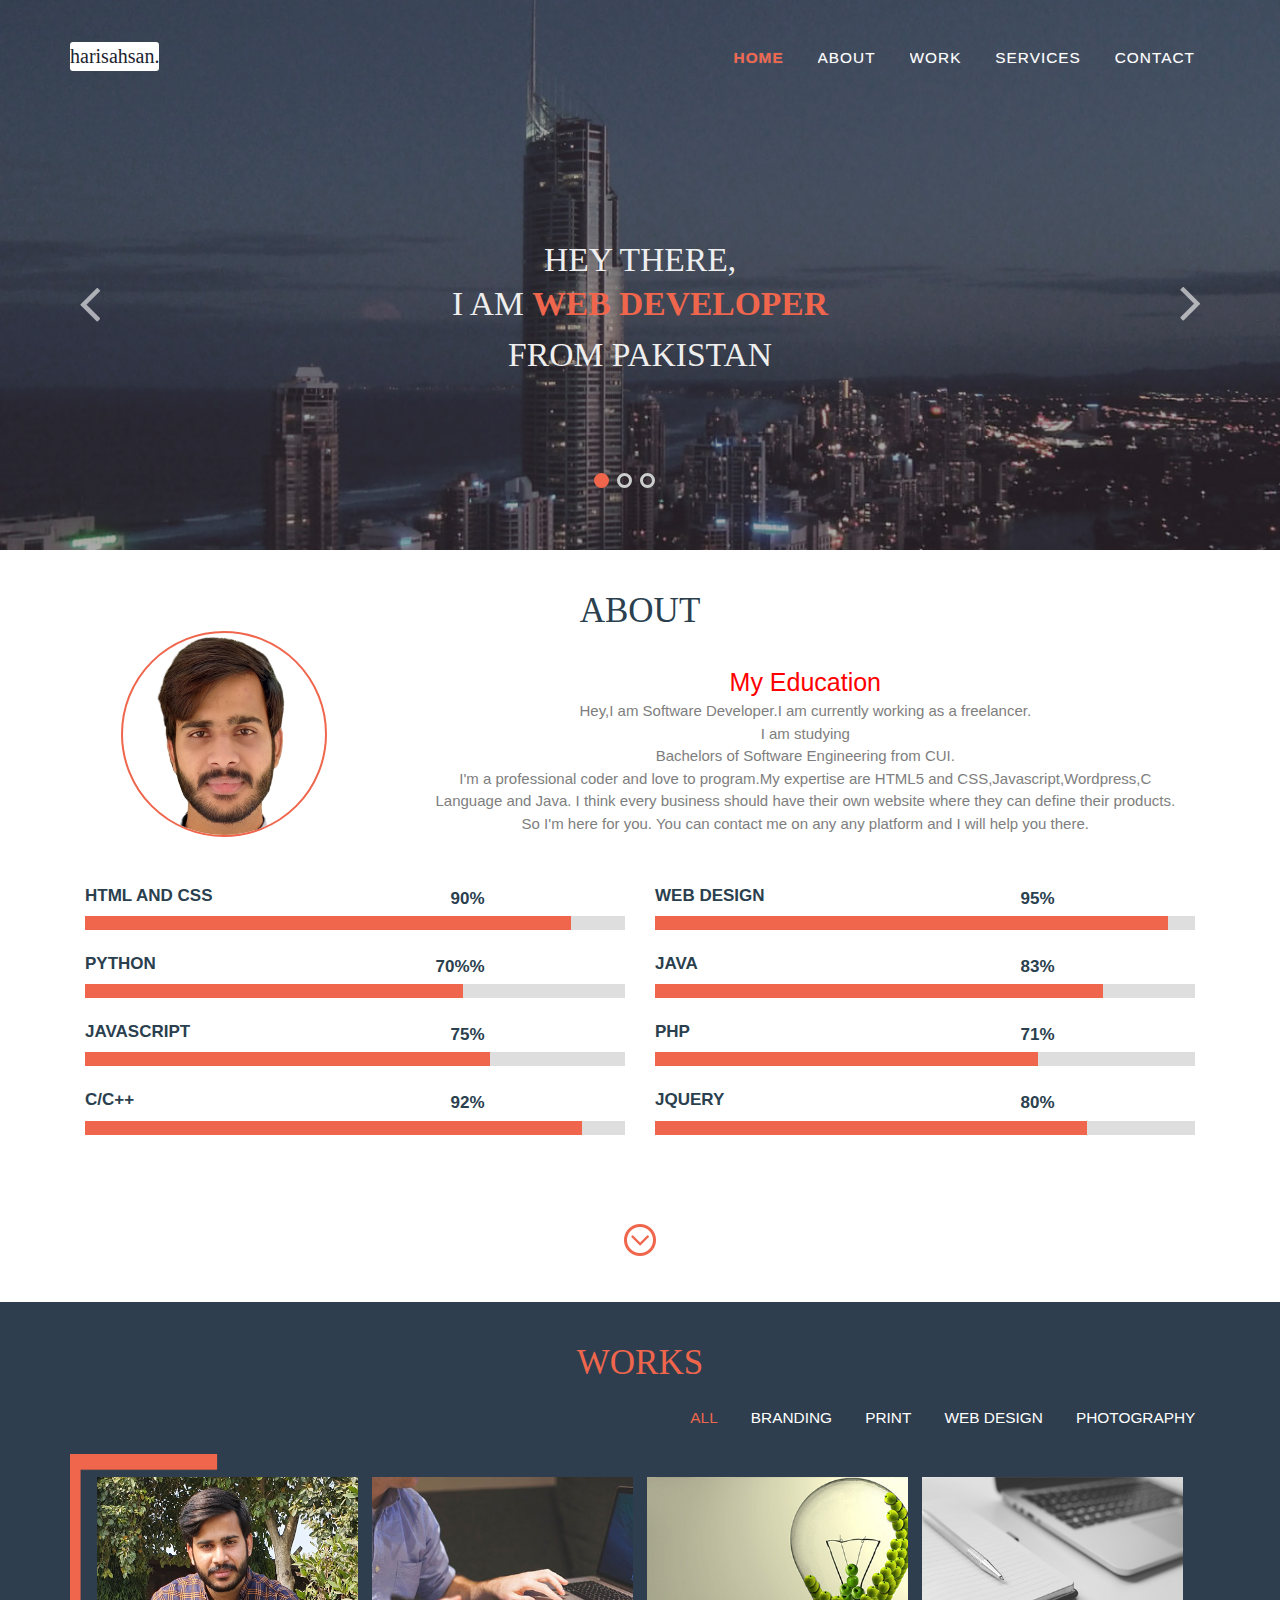
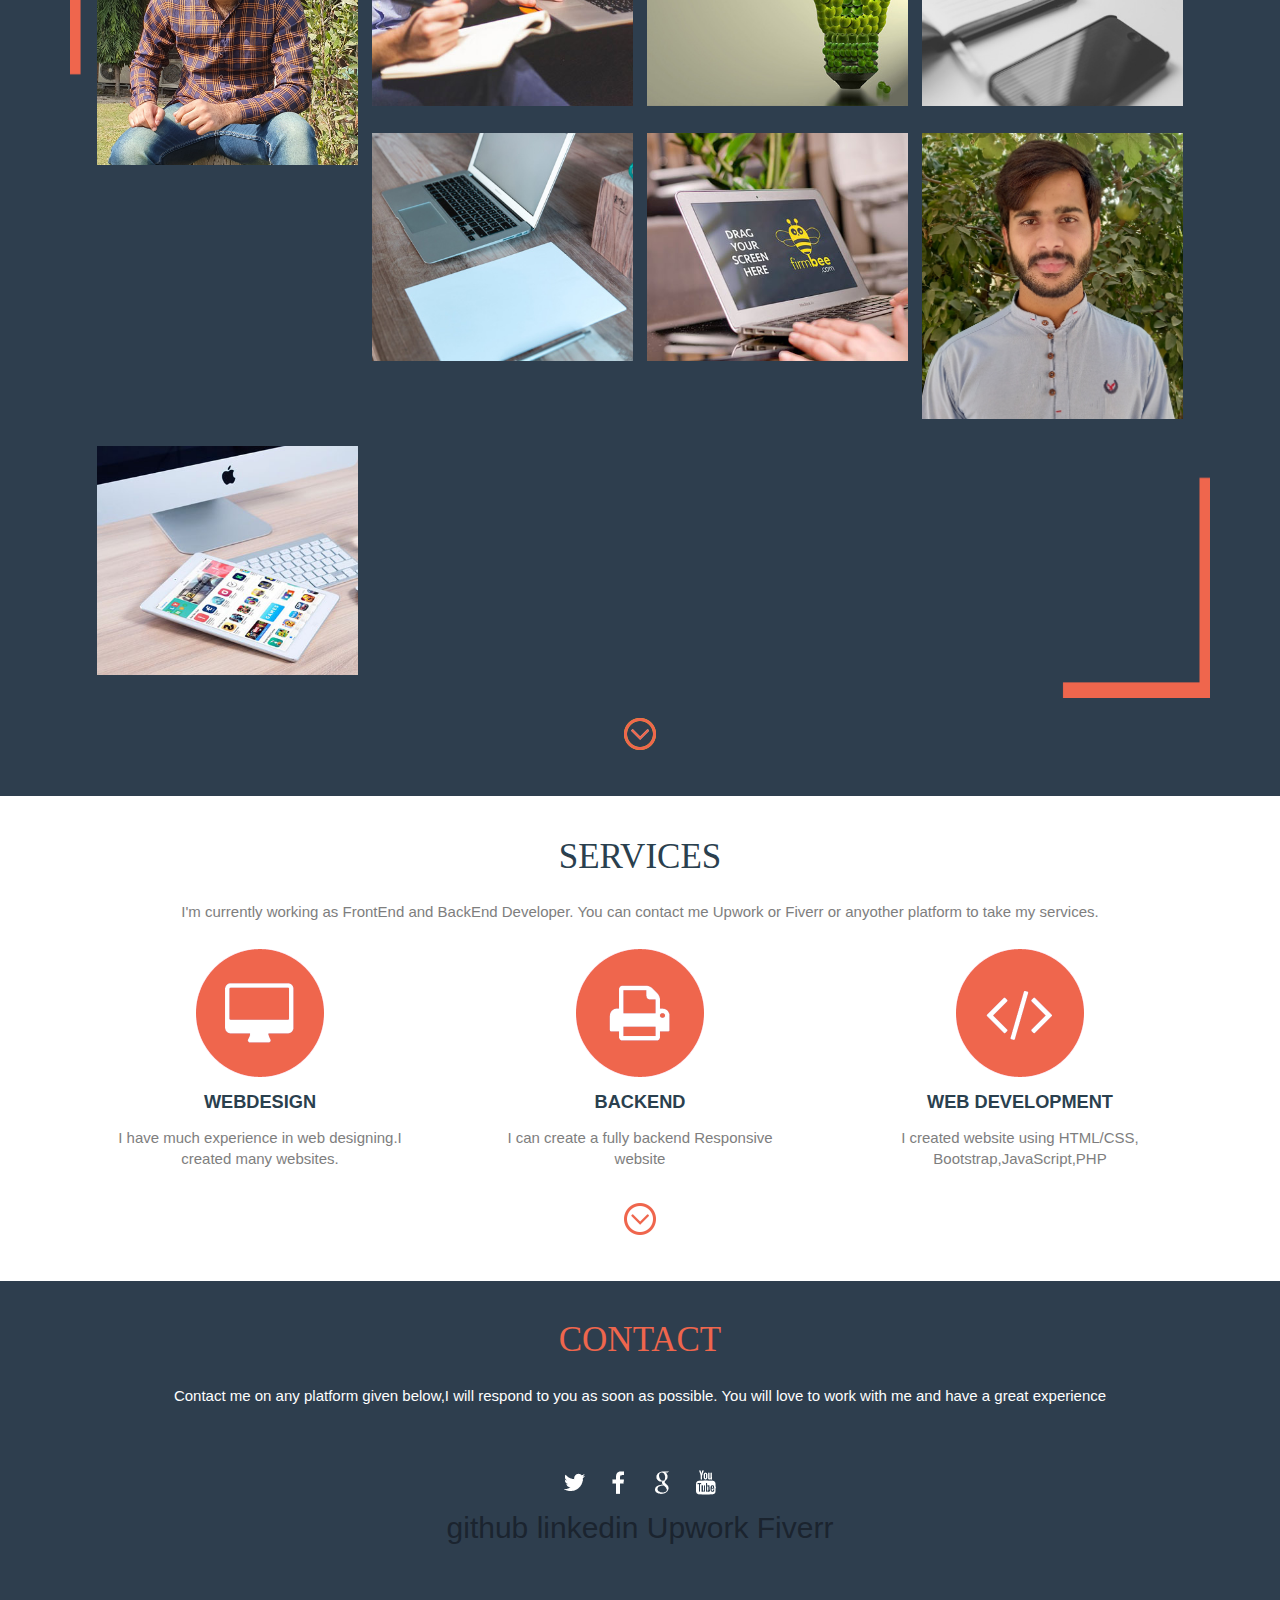
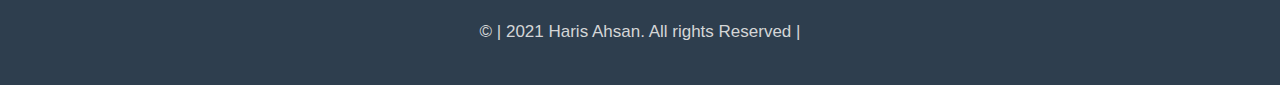
==== index.html @ fec9e369 "Update index.html" ====
<!DOCTYPE html>
<html>
<head>
<title>Haris Ahsan-Tech</title>
<link rel="shortcut icon" href="images/titleimg.png" />

<meta name="viewport" content="width=device-width, initial-scale=1">
<meta http-equiv="Content-Type" content="text/html; charset=utf-8" />
<meta name="keywords" content="Onepage Responsive web template, Bootstrap Web Templates, Flat Web Templates, Android Compatible web template,
Smartphone Compatible web template, free webdesigns for Nokia, Samsung, LG, SonyEricsson, Motorola web design" />
<script type="application/x-javascript"> addEventListener("load", function() { setTimeout(hideURLbar, 0); }, false); function hideURLbar(){ window.scrollTo(0,1); } </script>
<link href="css/bootstrap.css" rel='stylesheet' type='text/css'/>
<link href="css/style.css" rel="stylesheet" type="text/css" media="all" />	    
	    <!-- jQuery (necessary for Bootstrap's JavaScript plugins) -->
<script src="js/jquery.min.js"></script>
<script type="text/javascript" src="js/move-top.js"></script>
<script type="text/javascript" src="js/easing.js"></script>

 <script type="text/javascript">
		jQuery(document).ready(function($) {
			$(".scroll").click(function(event){		
				event.preventDefault();
				$('html,body').animate({scrollTop:$(this.hash).offset().top},1200);
			});
		});
	</script>
	
</head>
<body>
<div class="header" id="head">	
      <div class="container"> 
         <div class="header-top">
      		 <div class="logo">
				<a href="index.html">harisahsan.</a>
			 </div>
		   <div class="top-menu">
		   	<span class="menu"> </span>
			<ul>
			 	<nav class="cl-effect-5">
				<li><a class="active" href="index.html"><span data-hover="Home">home</span></a></li>
				<li><a href="#about" class="scroll"><span data-hover="about">about</span></a></li>
				<li><a href="#work" class="scroll"><span data-hover="work"><span>work</span></a></li>
				<li><a href="#services" class="scroll"><span data-hover="services">services</span></a></li>
				<li><a href="#contact" class="scroll"><span data-hover="contact">contact</span></a></li>
				</nav>
			 </ul>
			 </div>
			 <!--script-nav-->
		 <script>
		 $("span.menu").click(function(){
		 $(".top-menu ul").slideToggle("slow" , function(){
		 });
		 });
		 </script>
			<div class="clearfix"></div>
		 </div>  
		  <div class="index-banner">
       	   <div class="wmuSlider example1">
			   <div class="wmuSliderWrapper">
				   <article style="position: absolute; width: 100%; opacity: 0;"> 
				   	<div class="banner-wrap">
				   	       	<div class="banner_center">
				   		 		<h1>Hey There,</h1> 
				   		 		<h2>I am <span>Web Developer</span></h2>
				   		 		<h2>from Pakistan</h2>
				   		 		</div>
				   		 </div>
					</article>
				   <article style="position: relative; width: 100%; opacity: 1;"> 
				   	   	<div class="banner-wrap">
				   	      <div class="banner_center">
				   		 		<h1>Experienced</h1> 
				   		 		<h2>Software <span>Engineer</span></h2>
				   		 		<h2>and Developer</h2>
				   		 		</div>
				   		  </div>
				   </article>
				   <article style="position: absolute; width: 100%; opacity: 0;">
				   	  	<div class="banner-wrap">
				   	       <div class="banner_center">
				   		 		<h1>Wanna work with me?</h1> 
				   		 		<h2>Contact me<span> right There</span></h2>
				   		 		
				   		 		</div>
				   		 </div>
					 </article>
				 </div>
				
            </div>
            <script src="js/jquery.wmuSlider.js"></script> 
			  <script>
       			$('.example1').wmuSlider();         
   		     </script> 	           	      
      </div>
	 </div>     
	</div>
	
	
	
	<div class="content">
		<div class="about-section" id="about" id="about">
	<div class="container">
		<div class="about-header">
			<h3>about</h3>
			
			<div class="about-imag">
			<img src="images/haris.png" alt=""/>
			</div>
			<div class="about-text">
				<a href="/personalwebsite.html" id="edu" target="_blank">My Education</a>
					<p>Hey,I am Software Developer.I am currently working as a freelancer.
						<br> I am studying <br> Bachelors of Software Engineering from CUI. <br> I'm a professional coder and love to program.My expertise are HTML5 and CSS,Javascript,Wordpress,C Language and Java. I think every business should have their own website where they can define their products. So I'm here for you. You can contact me on any any platform and I will help you there.</p>
				
			</div>
			<div class="clearfix"></div>
			</div>
			<div class="about-sectiongrids">
				<div class="col-md-6 about-leftgrid">
					<div class="polls">
					<div class="poll">
						<div class="poll-desc">
							<h4>HTML and CSS</h4>
						</div>
						<div class="percentage">
							<p>90%</p>
					</div>
					<div class="clearfix"></div>
				</div>
				<div class="skills">
			              	<div style="width:90%"> </div>
	                      </div>
	                      </div>
	                      <div class="polls">
					<div class="poll">
						<div class="poll-desc">
							<h4>Python</h4>
						</div>
						<div class="percentage">
							<p>70%%</p>
					</div>
					<div class="clearfix"></div>
				</div>
				<div class="skills">
			              	<div style="width:70%"> </div>
	                      </div>
	                      </div>
	                      <div class="polls">
					<div class="poll">
						<div class="poll-desc">
							<h4>JavaScript </h4>
						</div>
						<div class="percentage">
							<p>75%</p>
					</div>
					<div class="clearfix"></div>
				</div>
				<div class="skills">
			              	<div style="width:75%"> </div>
	                      </div>
	                      </div>
	                      <div class="polls">
					<div class="poll">
						<div class="poll-desc">
							<h4>C/C++</h4>
						</div>
						<div class="percentage">
							<p>92%</p>
					</div>
					<div class="clearfix"></div>
				</div>
				<div class="skills">
			              	<div style="width:92%"> </div>
	                      </div>
	                      </div>

	</div>
	<div class="col-md-6 about-rightgrid">
		<div class="polls">
					<div class="poll">
						<div class="poll-desc">
							<h4>web design</h4>
						</div>
						<div class="percentage">
							<p>95%</p>
					</div>
					<div class="clearfix"></div>
				</div>
				<div class="skills">
			              	<div style="width:95%"> </div>
	                      </div>
	                      </div>
	                      <div class="polls">
					<div class="poll">
						<div class="poll-desc">
							<h4>Java</h4>
						</div>
						<div class="percentage">
							<p>83%</p>
					</div>
					<div class="clearfix"></div>
				</div>
				<div class="skills">
			              	<div style="width:83%"> </div>
	                      </div>
	                      </div>
	                      <div class="polls">
					<div class="poll">
						<div class="poll-desc">
							<h4>PHP</h4>
						</div>
						<div class="percentage">
							<p>71%</p>
					</div>
					<div class="clearfix"></div>
				</div>
				<div class="skills">
			              	<div style="width:71%"> </div>
	                      </div>
	                      </div>
	                      <div class="polls">
					<div class="poll">
						<div class="poll-desc">
							<h4>Jquery</h4>
						</div>
						<div class="percentage">
							<p>80%</p>
					</div>
					<div class="clearfix"></div>
				</div>
				<div class="skills">
			              	<div style="width:80%"> </div>
	                      </div>
	                      </div>
		</div>
		<div class="clearfix"></div>
	</div>
	<div class="arrow1">
	<a href="#work" class="scroll"><img src="images/arrow1.png" alt=""/></a>
					</div>
	</div>
	</div>
	<!-- about-section-ends -->
	<div class="works-section" id="work" id="work">
	   <div class="works-header">
			<h3>works</h3>
		<!--		<p>This is Photoshop's version  of Lorem Ipsum. Proin gravida nibh vel velit auctor aliquet. Aenean sollicitudin, lorem quis bibendum auctor, nisi elit consequat ipsum, nec sagittis sem nibh id elit. Duis sed odio sit amet nibh vulputate cursus a sit amet mauris. Morbi accumsan ipsum velit. Nam nec tellus a odio tincidunt auctor a ornare odio. </p> -->
		</div>
		<div class="portfolio-section-bottom-row" id="portfolio">
			<div class="container">
				
						<script src="js/easyResponsiveTabs.js" type="text/javascript"></script>
					<script type="text/javascript">
						$(document).ready(function () {
							$('#horizontalTab').easyResponsiveTabs({
								type: 'default', //Types: default, vertical, accordion           
								width: 'auto', //auto or any width like 600px
								fit: true   // 100% fit in a container
							});
						});
						
					</script>
						<link rel="stylesheet" href="css/swipebox.css">
							<script src="js/jquery.swipebox.min.js"></script> 
								<script type="text/javascript">
									jQuery(function($) {
										$(".swipebox").swipebox();
									});
								</script>
							<!-- Portfolio Ends Here -->
						<div class="sap_tabs">
							<div id="horizontalTab" style="display: block; width: 100%; margin: 0px;">
								  <ul class="resp-tabs-list">
									  <li class="resp-tab-item" aria-controls="tab_item-0" role="tab"><span>All</span></li>
									  <li class="resp-tab-item" aria-controls="tab_item-1" role="tab"><span>Branding</span></li>
									  <li class="resp-tab-item" aria-controls="tab_item-2" role="tab"><span>Print</span></li>
									  <li class="resp-tab-item" aria-controls="tab_item-3" role="tab"><span>Web design</span></li>
									  <li class="resp-tab-item" aria-controls="tab_item-4" role="tab"><span>Photography</span></li>
									  <div class="clearfix"></div>
								  </ul>	
								<div id="portfoliolist">
									<div class="resp-tabs-container">
										<div class="tab-1 resp-tab-content" aria-labelledby="tab_item-0">
											<div class="tab_img">
													<div class="col-md-3 img-top grid_box">
														<a href="images/pic-1.jpg" class="swipebox"  title="Image Title">
															  <img src="images/pic-1.jpg" class="img-responsive" alt="">
															  <span class="zoom-icon"></span> 
														</a>
													</div>
													<div class="col-md-3 img-top grid_box">
														<a href="images/pic-2.jpg" class="swipebox"  title="Image Title">
															  <img src="images/pic-2.jpg" class="img-responsive" alt="">
															  <span class="zoom-icon"></span> 
														</a>
													</div>
													<div class="col-md-3 img-top grid_box">
														<a href="images/pic-3.jpg" class="swipebox"  title="Image Title">
															  <img src="images/pic-3.jpg" class="img-responsive" alt="">
															  <span class="zoom-icon"></span> 
														</a>
													</div>
													<div class="col-md-3 img-top grid_box">
														<a href="images/pic-4.jpg" class="swipebox"  title="Image Title">
															  <img src="images/pic-4.jpg" class="img-responsive" alt="">
															  <span class="zoom-icon"></span> 
														</a>
													</div>
													<div class="col-md-3 img-top grid_box">
														<a href="images/pic-5.jpg" class="swipebox"  title="Image Title">
															  <img src="images/pic-5.jpg" class="img-responsive" alt="">
															  <span class="zoom-icon"></span> 
														</a>
													</div>
													<div class="col-md-3 img-top grid_box">
														<a href="images/pic-6.jpg" class="swipebox"  title="Image Title">
															  <img src="images/pic-6.jpg" class="img-responsive" alt="">
															  <span class="zoom-icon"></span> 
														</a>
													</div>
													<div class="col-md-3 img-top grid_box">
														<a href="images/pic-7.jpg" class="swipebox"  title="Image Title">
															  <img src="images/pic-7.jpg" class="img-responsive" alt="">
															  <span class="zoom-icon"></span> 
														</a>
													</div>
													<div class="col-md-3 img-top grid_box">
														<a href="images/pic-8.jpg" class="swipebox"  title="Image Title">
															  <img src="images/pic-8.jpg" class="img-responsive" alt="">
															  <span class="zoom-icon"></span> 
														</a>
													</div>
													<div class="clearfix"></div>	
											</div>
																				 
										</div>
										<div class="tab-1 resp-tab-content" aria-labelledby="tab_item-1">
											<div class="tab_img">
												<div class="col-md-3 img-top grid_box">
														<a href="images/pic-5.jpg" class="swipebox"  title="Image Title">
															  <img src="images/pic-5.jpg" class="img-responsive" alt="">
															  <span class="zoom-icon"></span> 
														</a>
													</div>
													<div class="col-md-3 img-top grid_box">
														<a href="images/pic-6.jpg" class="swipebox"  title="Image Title">
															  <img src="images/pic-6.jpg" class="img-responsive" alt="">
															  <span class="zoom-icon"></span> 
														</a>
													</div>
													<div class="col-md-3 img-top grid_box">
														<a href="images/pic-7.jpg" class="swipebox"  title="Image Title">
															  <img src="images/pic-7.jpg" class="img-responsive" alt="">
															  <span class="zoom-icon"></span> 
														</a>
													</div>
													<div class="col-md-3 img-top grid_box">
														<a href="images/pic-8.jpg" class="swipebox"  title="Image Title">
															  <img src="images/pic-8.jpg" class="img-responsive" alt="">
															  <span class="zoom-icon"></span> 
														</a>
													</div>
													
													<div class="clearfix"></div>	
											</div>	 	        					 
										</div>
										<div class="tab-1 resp-tab-content" aria-labelledby="tab_item-2">
											
											<div class="tab_img">
													<div class="col-md-3 img-top grid_box">
														<a href="images/pic-2.jpg" class="swipebox"  title="Image Title">
															  <img src="images/pic-2.jpg" class="img-responsive" alt="">
															  <span class="zoom-icon"></span> 
														</a>
													</div>
													<div class="col-md-3 img-top grid_box">
														<a href="images/pic-3.jpg" class="swipebox"  title="Image Title">
															  <img src="images/pic-3.jpg" class="img-responsive" alt="">
															  <span class="zoom-icon"></span> 
														</a>
													</div>
													<div class="col-md-3 img-top grid_box">
														<a href="images/pic-4.jpg" class="swipebox"  title="Image Title">
															  <img src="images/pic-4.jpg" class="img-responsive" alt="">
															  <span class="zoom-icon"></span> 
														</a>
													</div>
													
														<div class="clearfix"></div>
											</div>		        					 
										</div>
										<div class="tab-1 resp-tab-content" aria-labelledby="tab_item-3">
											<div class="tab_img">
													<div class="col-md-3 img-top grid_box">
														<a href="images/pic-1.jpg" class="swipebox"  title="Image Title">
															  <img src="images/pic-1.jpg" class="img-responsive" alt="">
															  <span class="zoom-icon"></span> 
														</a>
													</div>
													<div class="col-md-3 img-top grid_box">
														<a href="images/pic-2.jpg" class="swipebox"  title="Image Title">
															  <img src="images/pic-2.jpg" class="img-responsive" alt="">
															  <span class="zoom-icon"></span> 
														</a>
													</div>
													
														<div class="clearfix"></div>
											</div>	
										</div>
										<div class="tab-1 resp-tab-content" aria-labelledby="tab_item-4">
											<div class="tab_img">
													<div class="col-md-3 img-top grid_box">
														<a href="images/pic-1.jpg" class="swipebox"  title="Image Title">
															  <img src="images/pic-1.jpg" class="img-responsive" alt="">
															  <span class="zoom-icon"></span> 
														</a>
													</div>
													
														<div class="clearfix"></div>
											</div>	
										</div>										
									</div>	
								</div>
							</div>
						</div>				
 
				<div class="arrow">
					<a href="#services" class="scroll"><img src="images/arrow.png" alt=""/></a>
				</div>
			</div>
		</div>
	</div>
	<!-- portfolio-section-ends -->
	<div class="services-section" id="services">
			<div class="container"> 
			<div class="services-header">
				<h3>services</h3>
					<p>I'm currently working as FrontEnd and BackEnd Developer.
						You can contact me Upwork or Fiverr or anyother platform to take my services.</p>
			</div>
			<div class="services-sectiongrids">
				<div class="col-md-4 services-grid">
					<img src="images/img1.png" alt=""/>
					<h4>webdesign</h4>
					<p>I have much experience in web designing.I created many websites.</p>
				</div>
				<div class="col-md-4 services-grid">
					<img src="images/img2.png" alt=""/>
					<h4>BackEnd</h4>
					<p>I can create a fully backend Responsive website
					</p>
				</div>
				<div class="col-md-4 services-grid">
					<img src="images/img3.png" alt=""/>
					<h4>web development</h4>
					<p>I created website using HTML/CSS, Bootstrap,JavaScript,PHP</p>
				</div>
				<div class="clearfix"></div>
				<div class="arrow1">
					<a href="#contact" class="scroll"><img src="images/arrow1.png" alt=""/></a>
					</div>
		</div>
		</div>
		</div>
		<!-- services-section-ends -->
	</div>
	<div class="footer-section" id="contact" id="contact">
			<div class="container"> 
			<div class="contact-header">
				<h3> contact</h3>
					<p>Contact me on any platform given below,I will respond to you as soon as possible.
						You will love to work with me and have a great experience </p>
			</div>
			<div class="social-icon">
				<a href="https://twitter.com/harisahsann?lang=en" target="_blank"><i class="icon1"></i> </a>
				<a href="https://www.facebook.com/haris.ahsan.142" target="_blank"><i class="icon2"></i></a>
				<a href="mailto:workwithharisahsan@gmail.com" target="_blank"><i class="icon3"></i></a>
				<a href="https://www.youtube.com/channel/UCs0kkfwwTfOxrtR_2vhG9xg"  target="_blank"><i class="icon4"></i></a>
				<br>
<span class="icons1">
	<a href="https://github.com/harisahsann" target="_blank">github</a>
	<a href="https://www.linkedin.com/in/harisahsann" target="_blank">linkedin</a>
	<a href="https://www.upwork.com/freelancers/~0109d20f5e900f5f82" target="_blank">Upwork</a>
	<a href="https://www.fiverr.com/users/harisahsan11/seller_dashboard" target="_blank">Fiverr</a>
</span>
			</div>
	 </div>
			<div class="footer-bottom">

					<p>&copy; | 2021 Haris Ahsan. All rights  Reserved | </p>

					</div>
					<script type="text/javascript">
						$(document).ready(function() {
							
							
							$().UItoTop({ easingType: 'easeOutQuart' });
							
						});
					</script>
				<a href="#" id="toTop" style="display: block;"> <span id="toTopHover" style="opacity: 1;"> </span></a>
</div>

		</div>		
	</div>
	
	  
	
</body>
</html>
---- css/style.css ----
/*--
Author: Template Stock
Author URL: http://templatestock.co
--*/
body a{
    transition:0.5s all;
	-webkit-transition:0.5s all;
	-moz-transition:0.5s all;
	-o-transition:0.5s all;
	-ms-transition:0.5s all;
}


input[type="button"]{
	transition:0.5s all;
	-webkit-transition:0.5s all;
	-moz-transition:0.5s all;
	-o-transition:0.5s all;
	-ms-transition:0.5s all;
}

h1,h2,h3,h4,h5,h6{
	padding:0 0;
	margin:0 0;
}
p{
	padding:0 0;
	margin:0 0;
}
ul{
	padding:0 0;
	margin:0 0;	
}
body{
	padding:0 0;
	margin:0 0; 
	font-family: 'Open Sans', sans-serif;
	
	
}
.header{
	background: url("../images/banner.jpg") no-repeat center top;
	-webkit-background-size: cover;
	-moz-background-size: cover;
	-o-background-size: cover;
	background-size: cover;
	background-position: center;
	background-size:cover;
	min-height: 550px;
}
.header-top {
	padding-top: 3em;
}
.logo{
	float:left;
	font-size: 20px;
	color: white;
	background-color: white;
	font-family: cursive;
	border-radius: 3px;
}
.top-menu{
	float:right;
}
.top-menu ul li{
	display: inline-block;
	padding: 5px 15px 0px 15px;
}
.top-menu ul li a{
	font-size: 1.1em;
	color: #fff;
	text-decoration: none;
	text-transform: uppercase;
	
}
.top-menu ul li a:hover {
	color: #ef664d;
	
	
}
.top-menu ul li a.active {
	color: #ef664d;
	font-weight: 600;
}
nav a {
	position: relataive;
	display: inline-block;
	outline: none;
	color: #fff;
	text-decoration: none;
	text-transform: uppercase;
	letter-spacing: 1px;
	font-weight: 400;
	text-shadow: 0 0 1px rgba(255,255,255,0.3);
	font-size: 1.35em;
}

nav a:hover,
nav a:focus {
	outline: none;
	
}

/* Effect 5: same word slide in */
.cl-effect-5 a {
	overflow: hidden;
}

.cl-effect-5 a span {
	position: relative;
	display: inline-block;
	-webkit-transition: -webkit-transform 0.3s;
	-moz-transition: -moz-transform 0.3s;
	transition: transform 0.3s;
}

.cl-effect-5 a span::before {
	position: absolute;
	top: 100%;
	content: attr(data-hover);
	font-weight: 700;
	-webkit-transform: translate3d(0,0,0);
	-moz-transform: translate3d(0,0,0);
	transform: translate3d(0,0,0);
}

.cl-effect-5 a:hover span,
.cl-effect-5 a:focus span {
	-webkit-transform: translateY(-100%);
	-moz-transform: translateY(-100%);
	transform: translateY(-100%);
}

/***** Slider *****/
.banner-wrap {
	padding-top: 30em;
}
.wmuSlider {
	position: relative;
	overflow: hidden;
}
.wmuSlider .wmuSliderWrapper article img {
	max-width: 100%;
	width: auto;
	height: auto;
	display:block;
}
/* Default Skin */
.banner_center {
	width: 50%;
	position: absolute;
	top: 40%;
	left: 25%;
	text-align: center;

}
.banner_center h1 {
	color: #eee;
	font-family: 'Arvo', serif;
	text-transform: uppercase;
	font-size: 2.4em;
}
.banner_center h2 {
	color: #eee;
	font-family: 'Arvo', serif;
	text-transform: uppercase;
	font-size: 2.4em;
	padding:7px 0;
}
.banner_center h2 span
{
	color: #ef664d;
	font-weight: 900;
}
.wmuSliderPagination {
	z-index: 2;
	position: absolute;
	right: 48%;
	bottom: 6px;

}
ul.wmuSliderPagination {
	padding:0;
}
.wmuSliderPagination li {
	float: left;
	margin: 0 8px 0 0;
	list-style-type: none;
}
.wmuSliderPagination a {
	text-indent: -9999px;
	visibility: visible;
	height: 15px;
	width: 15px;
	display: inline-block;
	border: 3px solid #CCCECE;
	-webkit-border-radius: 50%;
}
.wmuSliderPagination a.wmuActive {
	background: #ef664d;
	border-color: #ef664d;
}

.bannertop_box{
	width:23%;
	float:left;
}
.services-section{
	padding:3em 0;
}
.services-header{
	text-align: center;
	width: 85%;
	margin: 0 auto;

}
.services-header h3
{
	font-size: 2.5em;
	font-family: 'Arvo', serif;
	text-transform: uppercase;
	font-weight: 400;
	color: #2a404e;
}
.services-header h3 span {
	color: #F0C514;
}
.services-header p{
	line-height: 1.5em;
	font-size: 15px;
	color: #7e7e7e;
	padding: 25px 0;
}
.services-sectiongrids {
	text-align: center;
}
.services-grid h4 {
	font-size: 1.3em;
	font-weight: bold;
	padding: 15px 0;
	color: #2a404e;
	text-transform: uppercase;
}
.services-grid p {
	font-size: 15px;
	color: #7e7e7e;
	padding: 0 22px;
}
.arrow1 {
	padding-top: 30px;
	text-align: center;
}
.works-section{
	padding:3em 0;
	background:#2e3e4e;
	
}
.works-header{
	text-align: center;
	width: 85%;
	margin: 0 auto;
}
.works-header h3
{
	font-size: 2.5em;
	font-family: 'Arvo', serif;
	text-transform: uppercase;
	font-weight: 400;
	color: #ef664d;
}
.works-header h3 span {
	color: #fefefe;
}
.works-header p{
	line-height: 1.5em;
	
	font-size: 15px;
	color: #fefefe;
	padding: 25px 0;
}
.portfolio-section{
	background:#FFD670;
	padding:4em 0;
}
.portfolio-section-head{
	margin-bottom:4em;
	position:relative;
}
.portfolio-section-head h3{
	color:#FFFFFF;
	font-weight:700;
	text-transform:uppercase;
	font-size:2.3em;
}
.portfolio-section-head p{
	color:#FFF0CA;
	font-weight:300;
	font-size:1.2em;
	margin-top: 1.35em;
	text-transform: uppercase;
}
.portfolio-section-head label {
	height: 3px;
	width: 7%;
	background: #FFF0CA;
	display: block;
	position: absolute;
	right: 47%;
	bottom: 52%;
	margin: -10px 0;
}
.project-name{
	border-bottom:1px solid #FFF1CE;
}
.project-name span{
	color: #FFF1CE;
	font-weight: 300;
	font-size: 15px;
	margin-bottom: 0.6em;
	text-transform: uppercase;
	display: block;
}
.portfolio-section-top-row {
	padding: 1em 0 4em 0;
}
.portfolio-section-top-row-left-grid {
	padding: 0;
}
.project-name h3{
	color:#fff;
	font-weight:700;
	font-size:1.5em;
	margin-bottom: 1em;
}
.project-description ul {
	margin: 0 0 14px 59px;
}
.project-description span{
	color: #FFF1CE;
	font-weight: 300;
	font-size: 15px;
	margin: 1em 0;
	display: block;
	text-transform: uppercase;
}
.project-description ul li{
	color:#fff;
}
.project-description ul li a{
	color:#fff;
	font-size:15px;
	font-weight:300;
	margin: 6px 0;
	list-style-type: disc;
}
.project-description p{
	color: #fff;
	font-weight: 300;
	font-size: 15px;
	line-height: 1.8em;
	margin-bottom: 1.5em;
}
.project-description{
	border-bottom:1px solid #FFF1CE;
}
.address span{
	color: #FFF1CE;
	font-weight: 300;
	font-size: 15px;
	margin: 1em 0;
	display: block;
	text-transform: uppercase;
}
.address{
	border-bottom:1px solid #FFF1CE;
	margin: 15px 0 0 0;
}
.address a{
	color:#fff;
	margin: 0 0 1.5em 3em;
	display: block;
}
.tags span{
	color: #FFF1CE;
	font-weight: 300;
	font-size: 15px;
	margin: 1em 0;
	display: block;
	text-transform: uppercase;
}
.tags p{
	color:#fff;
	font-weight:300;
	font-size:14px;
}
/**** Slider *****/
.wmuSlider {
	position: relative;
	overflow: hidden;
}
.wmuSlider .wmuSliderWrapper article img {
	max-width: 100%;
	width: auto;
	height: auto;
	display:block;
}
/* Default Skin */
	.wmuSliderPagination a {
	display: block;
	text-indent: -9999px;
	width:15px;
	height:15px;
	
	border-radius:10px;
	-webkit-border-radius: 10px;
	-moz-border-radius: 10px;
	-o-border-radius: 10px;
	-ms-border-radius: 10px;
}

/* Default Skin */
.wmuGallery .wmuGalleryImage {
	margin-bottom: 10px;
}
.wmuSliderPrev, .wmuSliderNext {
	position: absolute;
	width:40px;
	height:40px;
	text-indent: -9999px;
	background: url(../images/img-sprite.png)no-repeat 0px 0px ;
	top:35%;
	z-index: 2;
	cursor: pointer;
}
.wmuSliderNext {
	background-position:-360px 0px;
	right: 0em;
	top: 210px;
}
.wmuSliderPrev {
	background-position:-320px 0px;
	left: 0em;
	top: 210px;
}
.portfolio-section-top-row-right-grid {
	padding-right: 0;
	padding-left: 30px;
}
/*	Strip
/*-----------------------------------------------------------------------------------*/
.b-link-stripe{
	position:relative;
	display:inline-block;
	vertical-align:top;
	font-family: 'Open Sans', sans-serif;
	font-weight: 300;
	overflow:hidden;
}
.b-link-stripe .b-wrapper{
	position:absolute;
	width:100%;
	height:100%;
	top:0;
	left:0;
	text-align:center;
	color:#ffffff;
	overflow:hidden;
}
.b-link-stripe .b-wrapper:hover {
	background:rgba(255, 214, 112, 0.49);
	transition: all 0.5s linear;
	-moz-transition: all 0.5s linear;
	-ms-transition: all 0.5s linear;
	-o-transition: all 0.5s linear;
	-webkit-transition: all 0.5s linear;
}
/*-----------------------------------------------------------------------------------*/
/*	Animation effects
/*-----------------------------------------------------------------------------------*/
.b-animate-go{
	text-decoration:none;
}
.b-animate{
	transition: all 0.5s;
	-moz-transition: all 0.5s;
	-ms-transition: all 0.5s;
	-o-transition: all 0.5s;
	-webkit-transition: all 0.5s;
	visibility: hidden;
	font-size:1.1em;
	font-weight:700;
	width: 75%;
	margin: 0 auto;
	top:45%;
	color: #FFD670;
}
.b-animate img{

	display: -webkit-inline-box;
}
/* lt-ie9 */
.b-animate-go:hover .b-animate{
	visibility:visible;
}
.b-from-left{
	position:relative;
	left:-100%;
}
.b-animate-go:hover .b-from-left{
	left:0;
}
.zoom-icon {
	position: absolute;
	opacity: 0;
	filter: alpha(opacity=0);
	-ms-filter: "progid:DXImageTransform.Microsoft.Alpha(opacity=0)";
	display: block;
	left: 0;
	top: 0px;
	width: 290px;
	height: 85%;
	background: url(../images/zoom-icon.png) center center no-repeat;
	cursor: pointer;
	transition: all .2s ease-in-out;
	-webkit-transition: all .2s ease-in-out;
	-moz-transition: all .2s ease-in-out;
	-o-transition: all .2s ease-in-out;
}
.grid_box .zoom-icon {
	width:100%;	
}
.grid_box a:hover .zoom-icon {
	top:20px;
	opacity: 1;
	filter: alpha(opacity=99); 
	-ms-filter: "progid:DXImageTransform.Microsoft.Alpha(opacity=99)";
}
#portfoliolist .portfolio {
	-webkit-box-sizing: border-box;
	-moz-box-sizing: border-box;
	-o-box-sizing: border-box;
	width: 24%;
	display:none;
	float:left;
	overflow:hidden;
	margin: 0px 1% 2% 0;
}
div#portfoliolist {
	padding: 20px 20px 0 20px;
	background: url("../images/left.png") no-repeat;
	background-size: 100% 100%;
}	
.portfolio-wrapper {
	overflow:hidden;
	position: relative !important;
	cursor:pointer;
}
.portfolio img {
	max-width:100%;
	transition: all 300ms!important;
	-webkit-transition: all 300ms!important;
	-moz-transition: all 300ms!important;
}
/******** SAP ************/
.sap_tabs{
	clear:both;
	padding: 0em 0 0em;
}
.tab_box{
	background:#fd926d;
	padding: 2em;
}
.top1{
	margin-top: 2%;
}
.resp-tabs-list {
text-align:right;
  list-style: none;
    margin: 18px 0;
    padding: 0;
}
.resp-tab-item{
      padding: 7px 10px;
    text-decoration: none;
    color: #fff;
     font-size: 1.1em;
    font-weight: 400;
      margin: 0 0.3em;
	cursor: pointer;
	display: inline-block;
	list-style: none;
	outline: none;
	-webkit-transition: all 0.3s ease-out;
	-moz-transition: all 0.3s ease-out;
	-ms-transition: all 0.3s ease-out;
	-o-transition: all 0.3s ease-out;
	transition: all 0.3s ease-out;
	text-transform:uppercase;
}
.resp-tab-active,.resp-tab-item:hover{
  text-shadow: none;
  color:#ef664d;
}
.resp-tabs-container {
	padding: 0px;
	clear: left;
	
}
h2.resp-accordion {
	cursor: pointer;
	padding: 5px;
	display: none;
}
.resp-tab-content {
	display: none;
}
.resp-content-active, .resp-accordion-active {
   display: block;
}

.img-top {
    margin: 3px 0 24px 0;
    position: relative;
    padding: 0px 7px !important;
}
.img-top img {
    width: 100%;
}
.arrow {
	padding-top: 15px;
	text-align: center;
}
.about-section {
	padding:3em 0;
}
.about-header {
	text-align: center;
}
.about-header h3 {
	font-size: 2.5em;
	font-family: 'Arvo', serif;
	text-transform: uppercase;
	font-weight: 400;
	color: #2a404e;
}
.about-header h3 span {
	color: #ef664d;;

}
.about-imag {
	float: left;
	width:27%;
	margin-right:5%
}
.about-imag img {
	border: 2px solid #ef664d;
	border-radius: 400px;
	
}
.about-text {
	float: left;
	width: 65%;
	margin-top:3%; 

}
.about-text p {
	font-size: 15px;
	color: #7e7e7e;
	line-height: 1.5em;
}
.about-sectiongrids{
	padding: 40px 0px;
}
.polls {
	padding: 10px 0;
}
.poll-desc {
	float: left;
}
.poll-desc h4{
	font-size: 17px;
	color: #2a404e;
	font-weight:bold;
	text-transform: uppercase;
}
.percentage {
	float: right;
	margin-right: 26%
}
.percentage p{
	font-size:17px;
	color:#2a404e;
	font-weight: bold;
}
.skills {
	width: 100%;
	margin: 5px 0;
	height: 14px;
	background:#dedede;
}
.skills > div {
	height: 100%;
	display: block;
	background-color: #ef664d;
}
.footer-section {
	padding: 40px 0px;
	background: #2e3e4e;
}
.contact-header {
	text-align: center;
	width: 85%;
	margin: 0 auto;
}
.contact-header h3 {
	font-size: 2.5em;
	font-family: 'Arvo', serif;
	text-transform: uppercase;
	font-weight: 400;
	color: #ef664d;
}
.contact-header h3 span {
color: #fefefe;
}
.contact-header p {
	line-height: 1.5em;
	font-size: 15px;
	color: #fefefe;
	padding: 25px 0;
}
.social-icon {
text-align: center;
padding:30px 0;
}
.social-icon i{
	width:40px;
	height:40px;
	background: url("../images/img-sprite.png") no-repeat 0px 0px;
	display:inline-block;
}
.social-icon i:hover{
    transition:0.5s all;
	-webkit-transition:0.5s all;
	-moz-transition:0.5s all;
	-o-transition:0.5s all;
	-ms-transition:0.5s all;
}
.social-icon a i.icon1{
	background-position:0px 0px;
}
.social-icon a i.icon1:hover{
	background-position:0px -40px;
}
.social-icon a i.icon2{
	background-position:-40px 0px;
}
.social-icon a i.icon2:hover{
	background-position:-40px -40px;
}
.social-icon a i.icon3{
	background-position:-80px 0px;
}
.social-icon a i.icon3:hover{
	background-position:-80px -40px;
}
.social-icon i.icon4{
	background-position:-120px 0px;
}
.social-icon a i.icon4:hover{
	background-position:-120px -40px;
}
.social-icon i.icon5{
	background-position:-160px 0px;
}
.social-icon a i.icon5:hover{
	background-position:-160px -40px;
}
.social-icon i.icon6{
	background-position:-200px 0px;
}
.social-icon a i.icon6:hover{
	background-position:-200px -40px;
}
.social-icon i.icon7{
	background-position:-240px 0px;
}
.social-icon a i.icon7:hover{
	background-position:-240px -40px;
}
.social-icon i.icon8{
	background-position:-280px 0px;
}
.social-icon a i.icon8:hover{
	background-position:-280px -40px;
}
.contact {
	padding-bottom:4em;
border-bottom: 1px solid#55626f;
}
.contactgrid {
padding-bottom: 2em;
}
.contactgrid input[type="text"] {
	width: 100%;
	background: none;
	outline: none;
	border: none;
	border-bottom: 1px solid#d5d6d7;
	font-size: 15px;
	color: #d5d6d7;
	text-transform: capitalize;
	padding: 10px 0;
}

.contactgrid1 textarea  {
	width: 100%;
	background: none;
	outline: none;
	border: none;
	resize: none;
	border-bottom: 1px solid#d5d6d7;
	font-size: 15px;
	color: #d5d6d7;
	text-transform: capitalize;
	padding: 10px 0;
	height: 2.8em;
}
.contactgrid2 {
	padding: 2em 0 0 17em;
}
.contactgrid2 input[type="submit"] {
	color: #ef664d;
	background: none;
	border: none;
	font-size:15px;
	outline: none;
	text-transform: uppercase;
}
.contactgrid2 input[type="submit"]:hover {
	color: #d5d6d7;
}
.footer-bottom {
	
	text-align: center;
	padding-top: 40px;
}
.footer-bottom p {
	font-size: 17px;
	color: #d5d6d7;
	font-weight: 400;
}
.footer-bottom a {
	font-size: 19px;
	color: #ef664d;
	font-weight: 400;
	text-transform: capitalize;
}
.footer-bottom a:hover {
	color: #d5d6d7;
}
.footer-bottom p a {
	margin: 0 6px 0 6px;
}
#toTop {
	display: none;
	text-decoration: none;
	position: fixed;
	bottom: 10px;
	right: 10px;
	overflow: hidden;
	width: 48px;
	height: 48px;
	border: none;
	text-indent: 100%;
	background: url("../images/to-top2.png") no-repeat 0px 0px;
}
    
       /*-- responsive-mediaquries --*/
		@media(max-width:1080px){
			.grid_box a:hover .zoom-icon {
			top:15px;
			}
		}
		@media(max-width:1024px){
			.banner_center h1 {
				font-size: 1.9em;
			}
			.banner_center h2 {
				font-size: 1.9em;
			}
			.wmuSliderPrev {
				top: 195px;
			}
			.wmuSliderNext {
				top: 195px;
			}
			.services-header h3 {
				font-size: 2.2em;
			}
			.services-header {
				width: 100%;
			}
			.services-header p {
				font-size: 1em;
			}
			.services-grid h4 {
			   font-size: 1.2em;
			}
			.services-grid p {
			   font-size: 1em;
			}
			.works-header h3 {
				font-size: 2.2em;
			}
			.works-header {
				width: 100%;
			}
			.works-header p {
				font-size: 1em;
			}
			#filters {
			   margin: 0 0px 0em 30em;
			}
			.b-animate{
				top:40%;
			}
			.grid_box a:hover .zoom-icon {
				top:10px;
			}
			.about-header h3 {
			    font-size: 2.2em;
			}
			.about-text p{
				font-size:1em;
			}
			.poll-desc h4 {
				font-size: 16px;
			}
			.percentage p {
				font-size: 16px;
			}
			.contact-header h3 {
				font-size: 2.2em;
			}
			.contact-header {
				width: 100%;
			}
			.contact-header p {
				font-size: 1em;
			}
			.contactgrid2 {
				padding: 2em 0 0 13em;
			}
			.contact {
				padding-bottom: 3em;
			}
			.footer-bottom p {
				font-size: 16px;
			}
			.footer-bottom p a {
				font-size: 16px;	
            }
           	}
 @media(max-width:991px){
	.img-top {
		margin: 3px 0 19px 0;
		position: relative;
		padding: 0px 4px !important;
		float: left;
		width: 25%;
	}
}
       @media(max-width:800px){
           	.header {
           		min-height: 360px;
			}
			.banner_center {
				top: 33%;
			}
			.wmuSliderPrev {
				top: 95px;
			}
			.wmuSliderNext {
				top: 95px;
			}
           	.banner_center h1 {
				font-size: 1.5em;
			}
           	.banner_center h2 {
				font-size: 1.5em;
			}
			.banner-wrap {
				padding-top: 16em;
			}
			.services-section {
				padding: 2em 0;
			}
			.services-header h3 {
				font-size: 2em;
			}
			.services-grid {
				padding: 20px 0;
				float: left;
				width: 33.3%;
			}
			.services-grid img {
				width: 35%;
			}
			.services-grid {
				padding: 20px 0;
			}
			.services-header p {
				padding: 15px 0;
				
			}
		
           	.works-section {
				padding: 2em 0;
			}
			.works-header h3 {
				font-size: 2em;
			}
			.works-header p {
				padding: 15px 0;
			}
			#filters {
				margin: 0px 0px 0em 15em;
			}
			.grid_box a:hover .zoom-icon {
				top: -17px;
			}
			.about-section {
				padding: 2em 0;
			}
			.about-header h3 {
				font-size: 2em;
			}
			.about-imag img {
				width: 80%;
			}
			.about-text p {
				height: 65px;
				overflow: hidden;
			}
			.about-sectiongrids {
				padding: 25px 0px;
			}
			.arrow1 {
				padding-top: 0px;
			}
			.contact-section {
				padding: 2em 0;
			}
			.contact-header h3 {
				font-size: 2em;
			}
			.contact-header p {
				padding: 15px 0;
			}
			.social-icon {
			padding: 20px 0;
			}
			.contactgrid {
				padding-bottom: 1em;
				float: left;
			}
			.contactgrid1 textarea {
				width: 86%;
			}	
			.contactgrid2 {
				padding: 1em 0 0 0;
				text-align: center;
			}
			.contact {
				padding-bottom: 2em;
			}
			.footer-bottom {
				padding-top: 35px;
			}
			.grid_box a:hover .zoom-icon {
			top:12px;
			}
			}
	

/*----- resposnive-menu -----*/
	@media(max-width:768px){
		.header-top {
		padding-top:2em;
		}
	span.menu:before 
					{
					content: url(../images/nav.png) no-repeat 0px 0px;
					cursor: pointer;
					}
	.top-menu 
	{
		
		float:none;
		width: 100%;
		text-align: right;
	}
	.top-menu  ul
	{
		display:none;
	}
	.top-menu  ul li 
	{
		font-size: 14px;
		display:block;
		
	}
	.top-menu  span.menu
	{
		display:block;
	}
	.top-menu ul li{
		display:block;
		float:none;
		margin: 0em;
		border-bottom: 1px solid #4B6075;
		border-right:none;
	}
	.top-menu ul li {

		padding:15px 0 ;
	}
	.top-menu  ul
	{
		margin:15px 0;
		z-index: 999;
		position: absolute;
		width: 96%;
		background:#2e3e4e;
		text-align: center;
	}
	.top-menu ul li a {
		display: block;
	}
	.wmuSliderPagination {
		right: 46%;
	}
}
 @media(max-width:736px){
	 .resp-tab-item {
		padding: 0px 7px;
	}
}    
     @media(max-width:640px){
     	.header-top {
			padding-top: 2.5em;
		}
     	.top-menu ul li a {
			font-size: 14px;
		}
		.top-menu ul {
			width: 95%;
		}	
		.banner_center {
			top: 36%;
		}
		header {
		min-height: 350px;
		}
		.banner_center h1{
			font-size: 1.2em;
		}
		.banner_center h2 {
			font-size: 1.2em;
			padding: 5px 0;
		}
		.wmuSliderPagination {
			right: 44%;
		}
		.services-section {
			padding: 1.5em 0;
		}
		.services-header h3 {
			font-size: 1.5em;
		}
		.services-header p {
			font-size: 0.9em;
		}
		.services-grid img {
			width: 20%;
		}
		.services-grid {
			padding: 16px 0;
			width: 100%;
		}
		.services-grid p {
			font-size: 0.9em;
			width: 55%;
			margin: 0 auto;
		}
		.works-section {
			padding: 1.5em 0;
		}
		.works-header h3 {
			font-size: 1.5em;
		}
		.works-header p {
			font-size: 0.9em;
		}
		.grid_box a:hover .zoom-icon {
			top: -30px;
		}
		.about-text p {
			height: 46px;
			overflow: hidden;
		}
		.about-header h3 {
			font-size: 1.5em;
		}
		.about-imag img {
			width: 70%;
		}
		.poll-desc h4 {
			font-size: 15px;
		}
		.percentage p {
			font-size: 15px;
		}
		.footer-section {
		padding: 20px 0px;
		}
		.contact-header h3 {
		font-size: 1.5em;
		}
		.contact-header p {
			font-size: 0.9em;
		}
		.social-icon {
			padding: 15px 0;
		}
		.contactgrid {
			float: none;
			
		}
		.contactgrid1 textarea {
			width: 100%;
		}
		.contactgrid input[type="text"] {
			padding: 7px 0;
		}
		.contactgrid2 input[type="submit"]{
			font-size: 13px;
		}
		.contact {
			padding-bottom: 1.5em;
		}
		.footer-bottom p   {
		font-size: 14px;
		}
		.footer-bottom p a   {
		font-size: 14px;
		}
		.footer-bottom {
			padding-top: 20px;
		}
		.resp-tab-item {
		font-size: 1em;
		}
		div#portfoliolist {
		padding: 8px 8px 0 8px;
		}
		.img-top {
		margin: 3px 0 12px 0;
		}
			.grid_box a:hover .zoom-icon {
			top:10px;
			}
	}
	@media(max-width:480px){
		.header {
			min-height: 275px;
		}
		.header-top {
			padding-top: 1.5em;
		}
		.logo img {
			width: 80%;
		}
		.top-menu ul {
			width: 93%;
			margin: 19px 0;
		}
		.top-menu ul li {
			padding:10px 0 ;
		}
		.top-menu ul li a {
			font-size: 14px;
		}
		.wmuSliderPagination {

			bottom: 40px;
		}
		.banner-wrap {
			padding-top: 15em;
		}
		.banner_center {
			top: 35%;
			left: 24%;
		}
		.banner_center h1 {
			font-size: 0.9em;
		}
		.banner_center h2 {
			font-size: 0.9em;
			padding: 3px 0;
		}
		.wmuSliderNext {
			top: 80px;
		}
		.wmuSliderPrev {
			top: 80px;
		}
		.wmuSliderPagination {
			right: 43%;
		}
		.wmuSliderPagination a {
			width: 12px;
			height: 12px;
		}
		.services-header h3 {
			font-size: 1.4em;
		}
		.services-header p {
			
			height: 66px;
			overflow: hidden;
		}
		.services-grid h4 {
			font-size: 1em;
			padding: 10px 0;
		}
		.services-grid p {
			width: 70%;
		}
		.works-header h3 {
			font-size: 1.4em;
		}
		.works-header p {
			
			height: 66px;
			overflow: hidden;
		}
		.works-header p {
			padding: 10px 0;
		}
		.resp-tab-item {
		    margin: 0 0.6em;
			padding: 0px 0px;
		}
		.resp-tabs-list {
			text-align: center;
			}
		
		.b-animate
		{
			top:30%;
		}
		.about-header h3 {
			font-size: 01.4em;
		}
		.about-imag img {
			width: 90%;
		}
		.about-text {
			float: left;
			width: 64%;
			margin-top: 4%;
		}
		.poll-desc h4 {
			font-size: 14px;
		}
		.percentage p {
			font-size: 14px;
		}
		.contact-header h3 {
			font-size: 1.4em;
		}
		.contact-header p {
			
			height: 66px;
			overflow: hidden;
		}
		.contact-header p {
			padding: 10px 0;
		}
		.contactgrid input[type="text"] {
			padding: 5px 0;
		}
		.contact {
			padding-bottom: 1em;
		}
		.footer-bottom {
			padding-top: 15px;
		}
		.img-top {
		margin: 0px 0 8px 0;
		width: 33.333%;
		}
		.grid_box a:hover .zoom-icon {
			top: 7px;
		}
		div#portfoliolist {
			background: none;
			}
		}
	@media(max-width:414px){
		.resp-tab-item {
		margin: 8px 9px 0px;
		}
	}
	@media(max-width:375px){
		.resp-tabs-list {
		margin: 13px 0;
		}
	}
	@media(max-width:320px){
		
		.header-top {
			padding-top: 1em;
		}
		.header {
			min-height: 220px;
		}
		.top-menu ul li {
			padding: 6px 0;
		}
		.top-menu ul{
			width: 89%;
		}
		.banner_center {
			width: 78%;
			left: 10%;
		}
		.wmuSliderPagination {
			right: 39%;
			bottom: 30px;
		}
		.wmuSliderPrev, .wmuSliderNext {
			width: 30px;
			height: 30px;
			background: url(../images/img-sprite.png)no-repeat 0px 0px;
			background-size: 420px;
		}
		.wmuSliderPrev{
			background-position: -269px -2px;
			left: -0.5em;
		}
		.wmuSliderNext {
			background-position: -299px -2px;
			right: 0.5em;
		}
		.services-section {
			padding: 1em 0;
		}
		.services-header p {
			padding: 10px 0;
		}
		.services-grid img {
			width: 25%;
		}
		.services-grid {
			padding: 10px 0;
		}
		.services-grid p {
            width: 96%;
			margin: 0 auto;
			padding: 0 0px;
		}
		.works-section {
			padding: 1em 0;
		}
		
		.b-animate{
			width: 45%;
		}
		#filters{
			margin: 0.9em 0px 0em 0em;
		}
		#filters li span {
			font-size: 0.7em;
			padding: 4px 0px;
			margin: 0.67em 0.1em;
		}
		#portfoliolist .portfolio {
			width: 48%;
			margin: 0px 5px 8px 0px;
		}
		div#portfoliolist {
			padding: 3px 0px 0px 6px;
		}
		
		.about-section {
			padding: 1em 0;
		}
		.about-text p {
			height: 37px;
			overflow: hidden;
			font-size: 0.9em;
		}
		.about-imag {
			width: 30%;
			margin-right: 5%;
		}
		.about-text {
			width: 61%;
			margin-top: 4%;
		}
		.about-imag img {
			width: 100%;
		}
		.about-sectiongrids {
			padding: 15px 0px;
		}
		.poll-desc h4 {
			font-size: 13px;
		}
		.percentage p {
			font-size: 13px;
		}
		.footer-section {
			padding: 15px 0px;
		}
		.social-icon {
			padding: 10px 0;
		}
		.social-icon i {
			width: 30px;
			height: 30px;
			background: url("../images/img-sprite.png") no-repeat 0px 0px;
			display: inline-block;
			background-size: 420px;
		}
		.social-icon a i.icon1 {
		background-position: -3px -3px;
		}
		.social-icon a i.icon1:hover {
			background-position: -3px -33px;
		}
		.social-icon a i.icon2 {
			background-position: -36px -3px;
		}
		.social-icon a i.icon2:hover {
			background-position: -36px -34px;
		}
		.social-icon a i.icon3 {
			background-position: -70px -3px;
		}
		.social-icon a i.icon3:hover {
			background-position: -70px -34px;
		}
		.social-icon i.icon4 {
			background-position: -103px -3px;
		}
		.social-icon a i.icon4:hover {
			background-position: -103px -34px;;
		}
		.social-icon i.icon5 {
			background-position: -137px -3px;
		}
		.social-icon a i.icon5:hover {
			background-position: -137px -34px;
		}
		.social-icon i.icon6 {
			background-position: -170px -3px;
		}
		.social-icon a i.icon6:hover {
			background-position: -170px -34px;
		}
		.social-icon i.icon7 {
			background-position: -204px -3px;
		}
		.social-icon a i.icon7:hover {
			background-position: -204px -34px;
		}
		.social-icon i.icon8 {
			background-position: -237px -3px;
		}
		.social-icon a i.icon8:hover {
			background-position: -237px -34px;
		}
			.footer-bottom p {
			font-size: 13px;
		}
		.img-top {
			margin: 0px 0 8px 0;
			width: 50%;
		}
		.grid_box a:hover .zoom-icon {
			top: 7px;
		}
		}

		.icons1{
		
			font-size: 30px;
			padding: 0px 20px;
			color: red;
		}
		.icons1:hover{
			text-decoration: none;
		}
		#edu{
			
		font-size: 25px;	
		color: red;
		}
---- css/swipebox.css ----
.swipebox-overflow-hidden {
  overflow: hidden!important;
}

#swipebox-overlay img {
  border: none!important;
}

#swipebox-overlay {
  width: 100%;
  height: 100%;
  position: fixed;
  top: 0;
  left: 0;
  opacity: 0;
  z-index: 9999;
  overflow: hidden;
  display: none;
  -webkit-user-select: none;
  -moz-user-select: none;
  user-select: none;
}

#swipebox-slider {
  height: 100%;
  left: 0;
  top: 0;
  width: 100%;
  white-space: nowrap;
  position: absolute;
}

#swipebox-slider .slide {
  background: url(../images/loader.gif) no-repeat center center;
  height: 100%;
  line-height: 1px;
  text-align: center;
  width: 100%;
  display: inline-block;
}

#swipebox-slider .slide:before {
  content: "";
  display: inline-block;
  height: 50%;
  width: 1px;
  margin-right: -1px;
}

#swipebox-slider .slide img {
  display: inline-block;
  max-height: 100%;
  max-width: 100%;
  width: 35%;
  height: auto;
  vertical-align: middle;
}

#swipebox-action, #swipebox-caption {
  position: absolute;
  left: 0;
  z-index: 999;
  height: 50px;
  width: 100%;
}

#swipebox-action {
  bottom: -50px;
}
#swipebox-action.visible-bars {
  bottom: 0;
}

#swipebox-action.force-visible-bars {
  bottom: 0!important;
}

#swipebox-caption {
  top: -50px;
  text-align: center;
}
#swipebox-caption.visible-bars {
  top: 0;
}

#swipebox-caption.force-visible-bars {
  top: 0!important;
}

#swipebox-action #swipebox-prev, #swipebox-action #swipebox-next,
#swipebox-action #swipebox-close {
  background-image: url(../images/icons.png);
  background-repeat: no-repeat;
  border: none!important;
  text-decoration: none!important;
  cursor: pointer;
  position: absolute;
  width: 50px;
  height: 50px;
  top: 0;
}

#swipebox-action #swipebox-close {
  background-position: 15px 12px;
  left: 40px;
}

#swipebox-action #swipebox-prev {
  background-position: -32px 13px;
  right: 100px;
}

#swipebox-action #swipebox-next {
  background-position: -78px 13px;
  right: 40px;
}

#swipebox-action #swipebox-prev.disabled,
#swipebox-action #swipebox-next.disabled {
  filter: progid:DXImageTransform.Microsoft.Alpha(Opacity=30);
  opacity: 0.3;
}

#swipebox-slider.rightSpring {
  -moz-animation: rightSpring 0.3s;
  -webkit-animation: rightSpring 0.3s;
}

#swipebox-slider.leftSpring {
  -moz-animation: leftSpring 0.3s;
  -webkit-animation: leftSpring 0.3s;
}

@-moz-keyframes rightSpring {
  0% {
    margin-left: 0px;
  }

  50% {
    margin-left: -30px;
  }

  100% {
    margin-left: 0px;
  }
}

@-moz-keyframes leftSpring {
  0% {
    margin-left: 0px;
  }

  50% {
    margin-left: 30px;
  }

  100% {
    margin-left: 0px;
  }
}

@-webkit-keyframes rightSpring {
  0% {
    margin-left: 0px;
  }

  50% {
    margin-left: -30px;
  }

  100% {
    margin-left: 0px;
  }
}

@-webkit-keyframes leftSpring {
  0% {
    margin-left: 0px;
  }

  50% {
    margin-left: 30px;
  }

  100% {
    margin-left: 0px;
  }
}

/* Skin 
--------------------------*/
#swipebox-overlay {
  background: rgba(13, 13, 13, 0.9);
}

#swipebox-action, #swipebox-caption {
  text-shadow: 1px 1px 1px black;
  background-color: rgba(13, 13, 13, 0.9);
  background-image: -webkit-gradient(linear, 50% 0%, 50% 100%, color-stop(0%, rgba(13, 13, 13, 0.9)), color-stop(100%, #000000));
  background-image: -webkit-linear-gradient(rgba(13, 13, 13, 0.9), #000000);
  background-image: -moz-linear-gradient(rgba(13, 13, 13, 0.9), #000000);
  background-image: -o-linear-gradient(rgba(13, 13, 13, 0.9), #000000);
  background-image: linear-gradient(rgba(13, 13, 13, 0.9), #000000);
  -webkit-box-shadow: 0 1px 1px 1px #212121, inset 0 1px 1px 1px black;
  -moz-box-shadow: 0 1px 1px 1px #212121, inset 0 1px 1px 1px black;
  box-shadow: 0 1px 1px 1px #212121, inset 0 1px 1px 1px black;
  filter: progid:DXImageTransform.Microsoft.Alpha(Opacity=95);
  opacity: 0.95;
}

#swipebox-action {
  -webkit-box-shadow: 0 -1px -1px 1px #212121, inset 0 -1px -1px 1px black;
  -moz-box-shadow: 0 -1px -1px 1px #212121, inset 0 -1px -1px 1px black;
  box-shadow: 0 -1px -1px 1px #212121, inset 0 -1px -1px 1px black;
}

#swipebox-caption {
  color: white!important;
  font-size: 15px;
  line-height: 43px;
  font-family: Helvetica, Arial, sans-serif;
}
 @media screen and (max-width:640px){
	#swipebox-slider .slide img {
		width: 65%;
	}
}
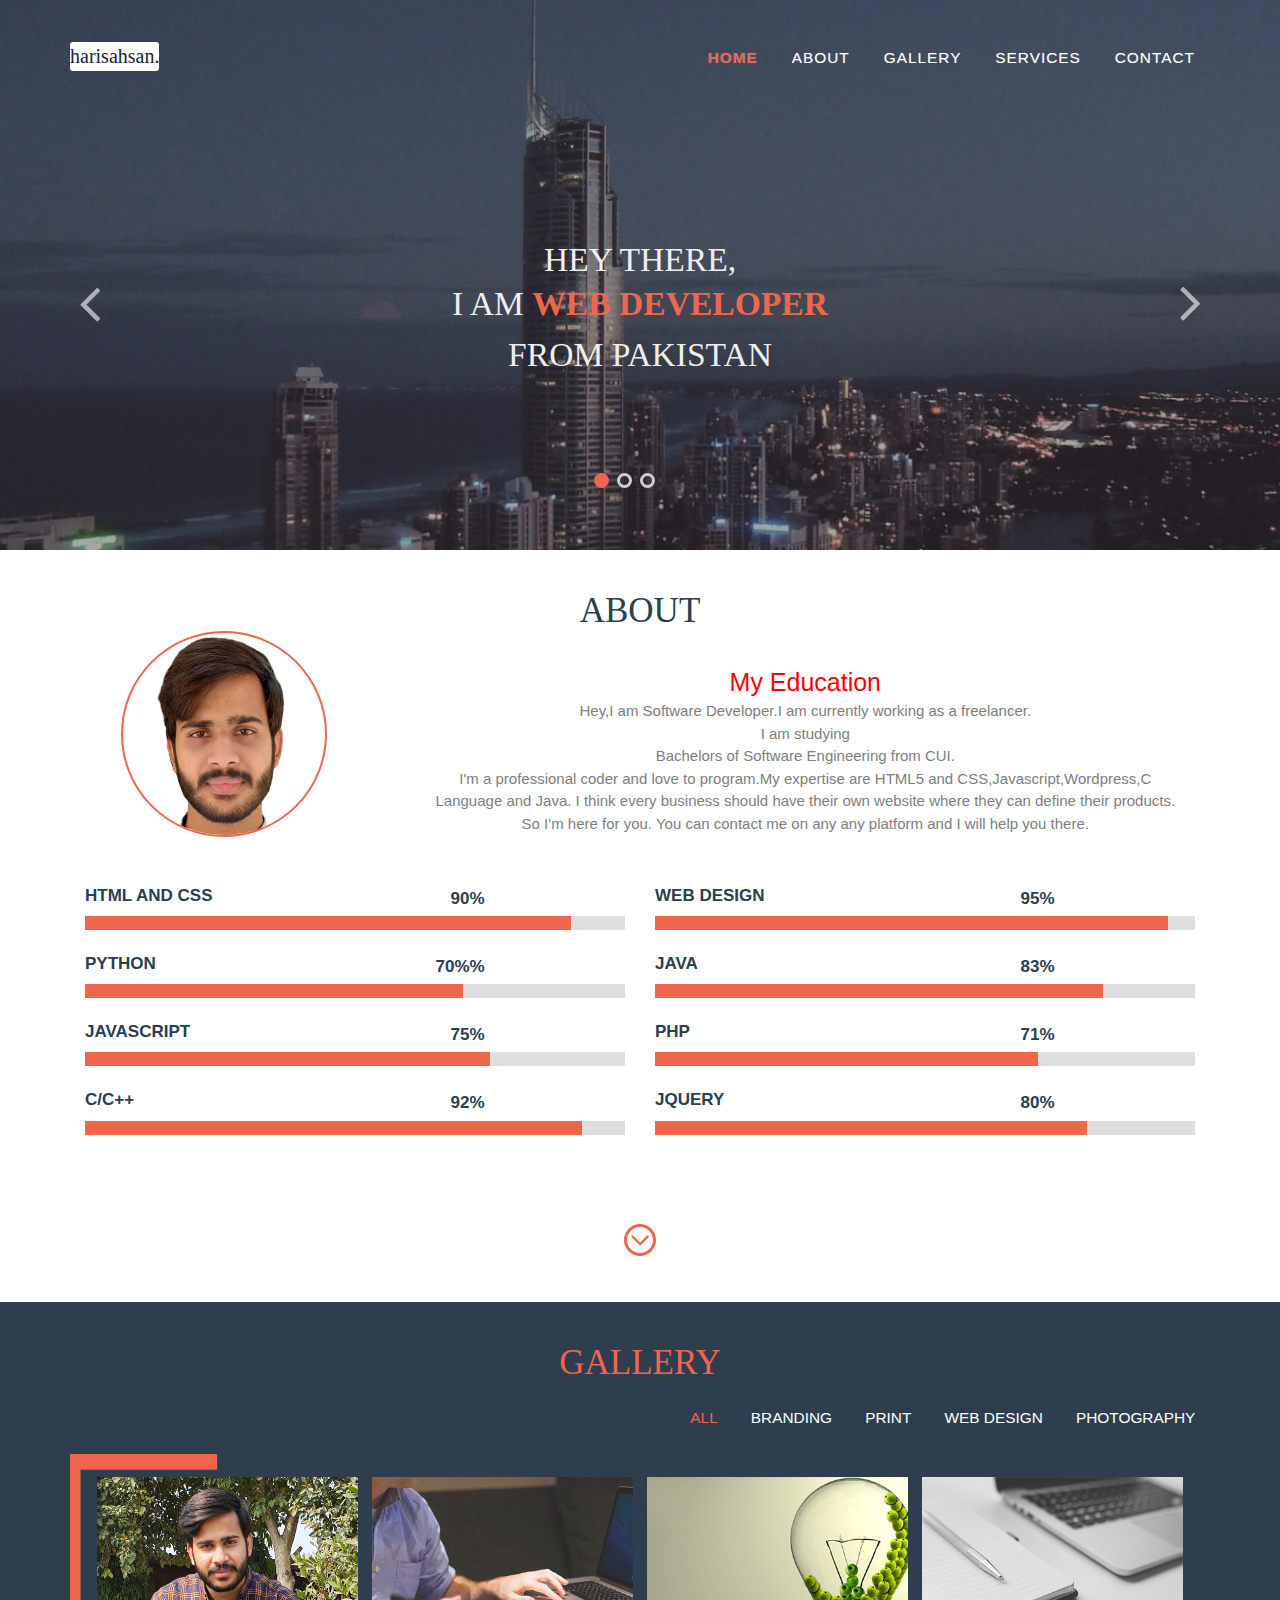
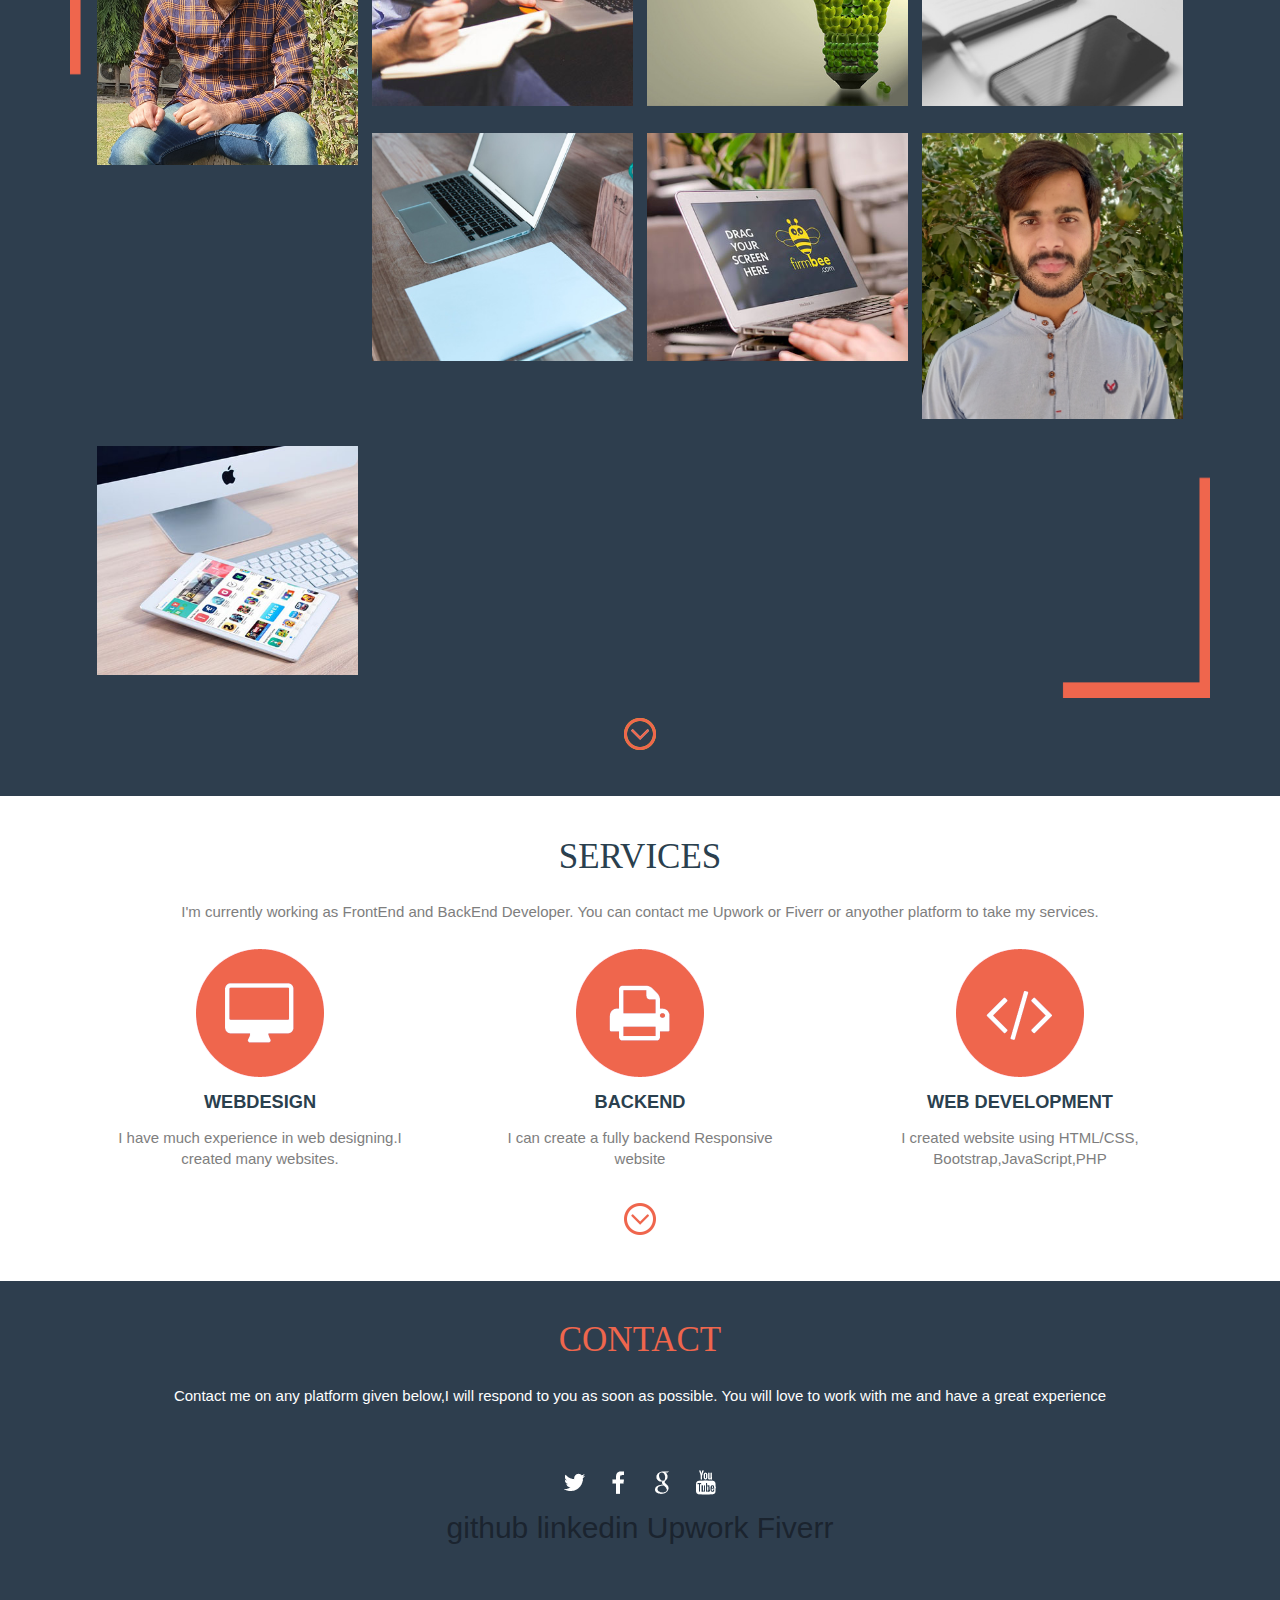
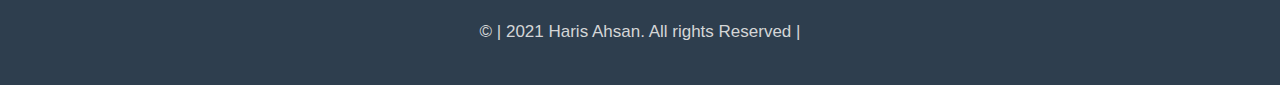
==== commit fc3b6c3a: "Update index.html" ====
--- a/index.html
+++ b/index.html
@@ -40,7 +40,7 @@
 			 	<nav class="cl-effect-5">
 				<li><a class="active" href="index.html"><span data-hover="Home">home</span></a></li>
 				<li><a href="#about" class="scroll"><span data-hover="about">about</span></a></li>
-				<li><a href="#work" class="scroll"><span data-hover="work"><span>work</span></a></li>
+				<li><a href="#work" class="scroll"><span data-hover="work"><span>Gallery</span></a></li>
 				<li><a href="#services" class="scroll"><span data-hover="services">services</span></a></li>
 				<li><a href="#contact" class="scroll"><span data-hover="contact">contact</span></a></li>
 				</nav>
@@ -243,8 +243,13 @@
 	<!-- about-section-ends -->
 	<div class="works-section" id="work" id="work">
 	   <div class="works-header">
-			<h3>works</h3>
-		<!--		<p>This is Photoshop's version  of Lorem Ipsum. Proin gravida nibh vel velit auctor aliquet. Aenean sollicitudin, lorem quis bibendum auctor, nisi elit consequat ipsum, nec sagittis sem nibh id elit. Duis sed odio sit amet nibh vulputate cursus a sit amet mauris. Morbi accumsan ipsum velit. Nam nec tellus a odio tincidunt auctor a ornare odio. </p> -->
+			<h3>gallery</h3>
+		         <!--	
+<p>This is Photoshop's version  of Lorem Ipsum. Proin gravida nibh vel velit auctor aliquet. Aenean sollicitudin,
+lorem quis bibendum auctor, nisi elit consequat ipsum, nec sagittis sem nibh id elit. Duis sed odio sit amet nibh vulputate cursus a sit amet mauris. 
+Morbi accumsan ipsum velit. Nam nec tellus a odio tincidunt auctor a ornare odio. </p>
+-->
+		
 		</div>
 		<div class="portfolio-section-bottom-row" id="portfolio">
 			<div class="container">
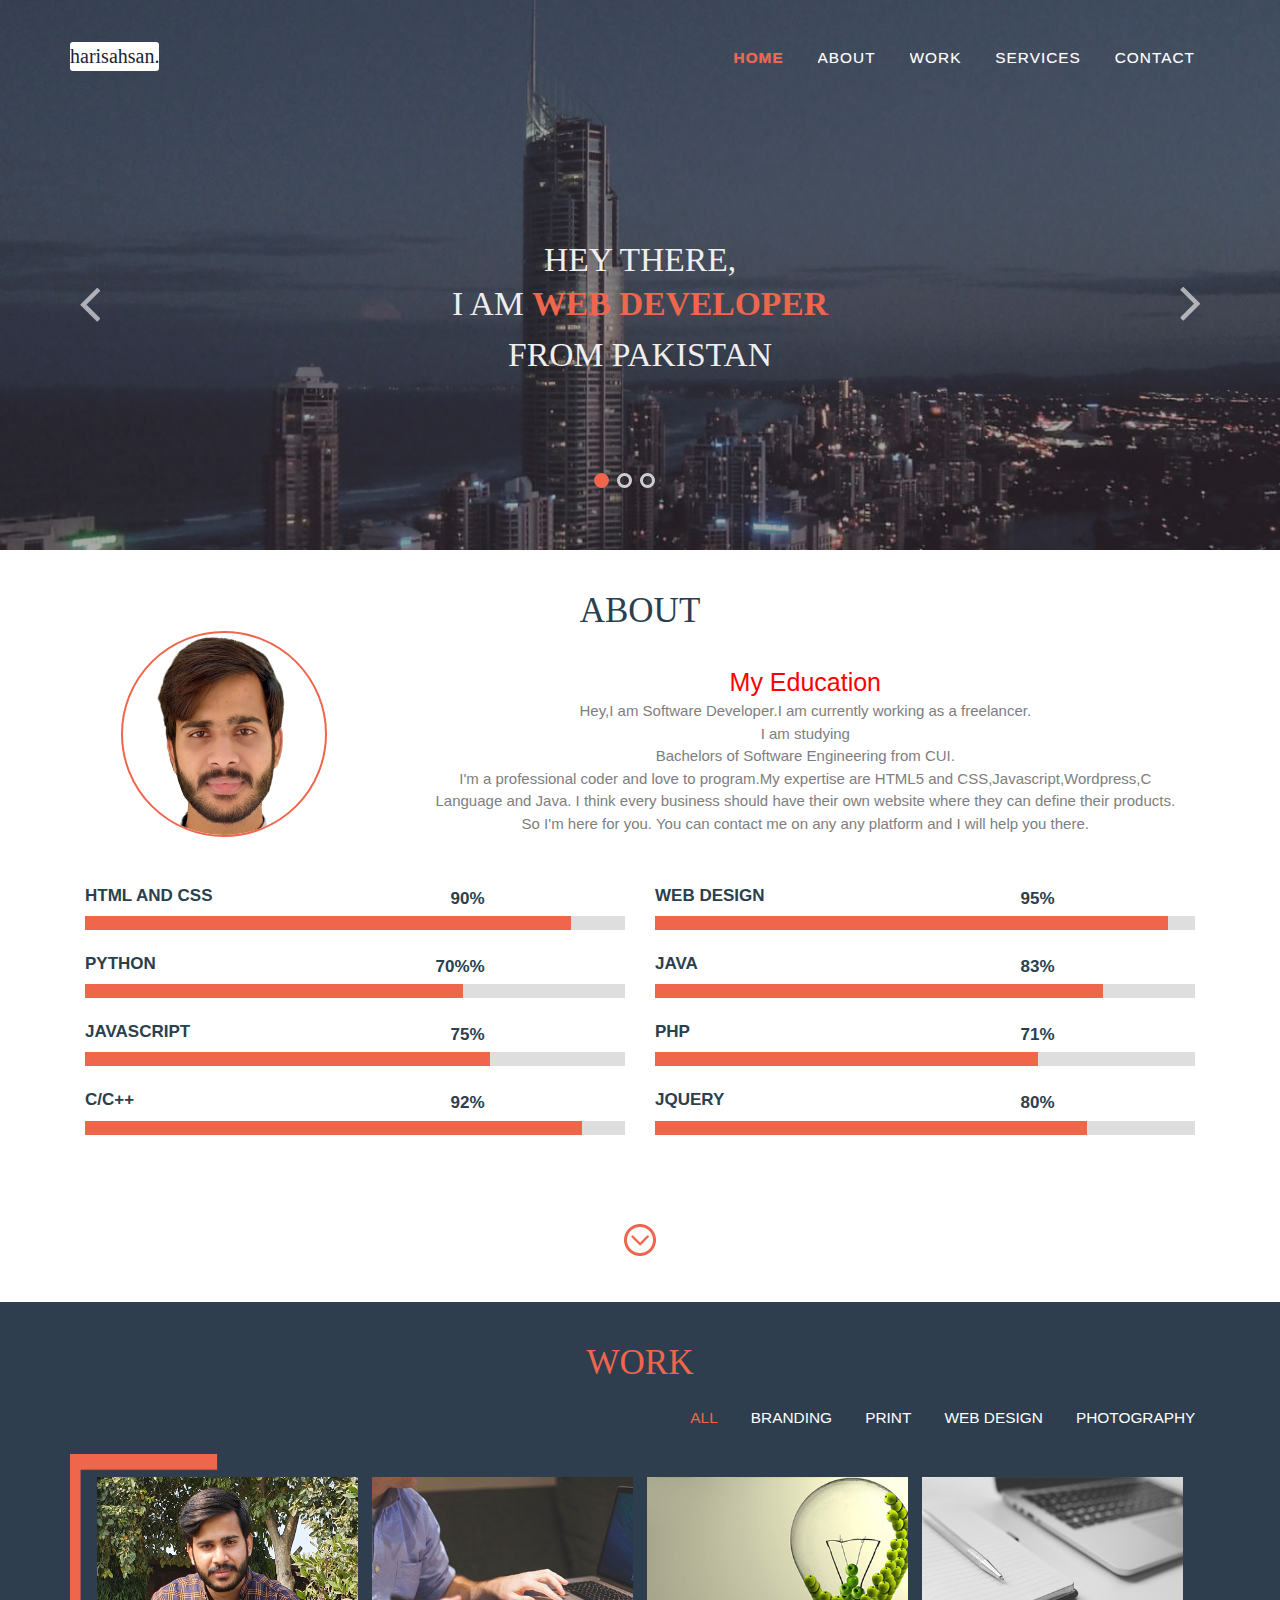
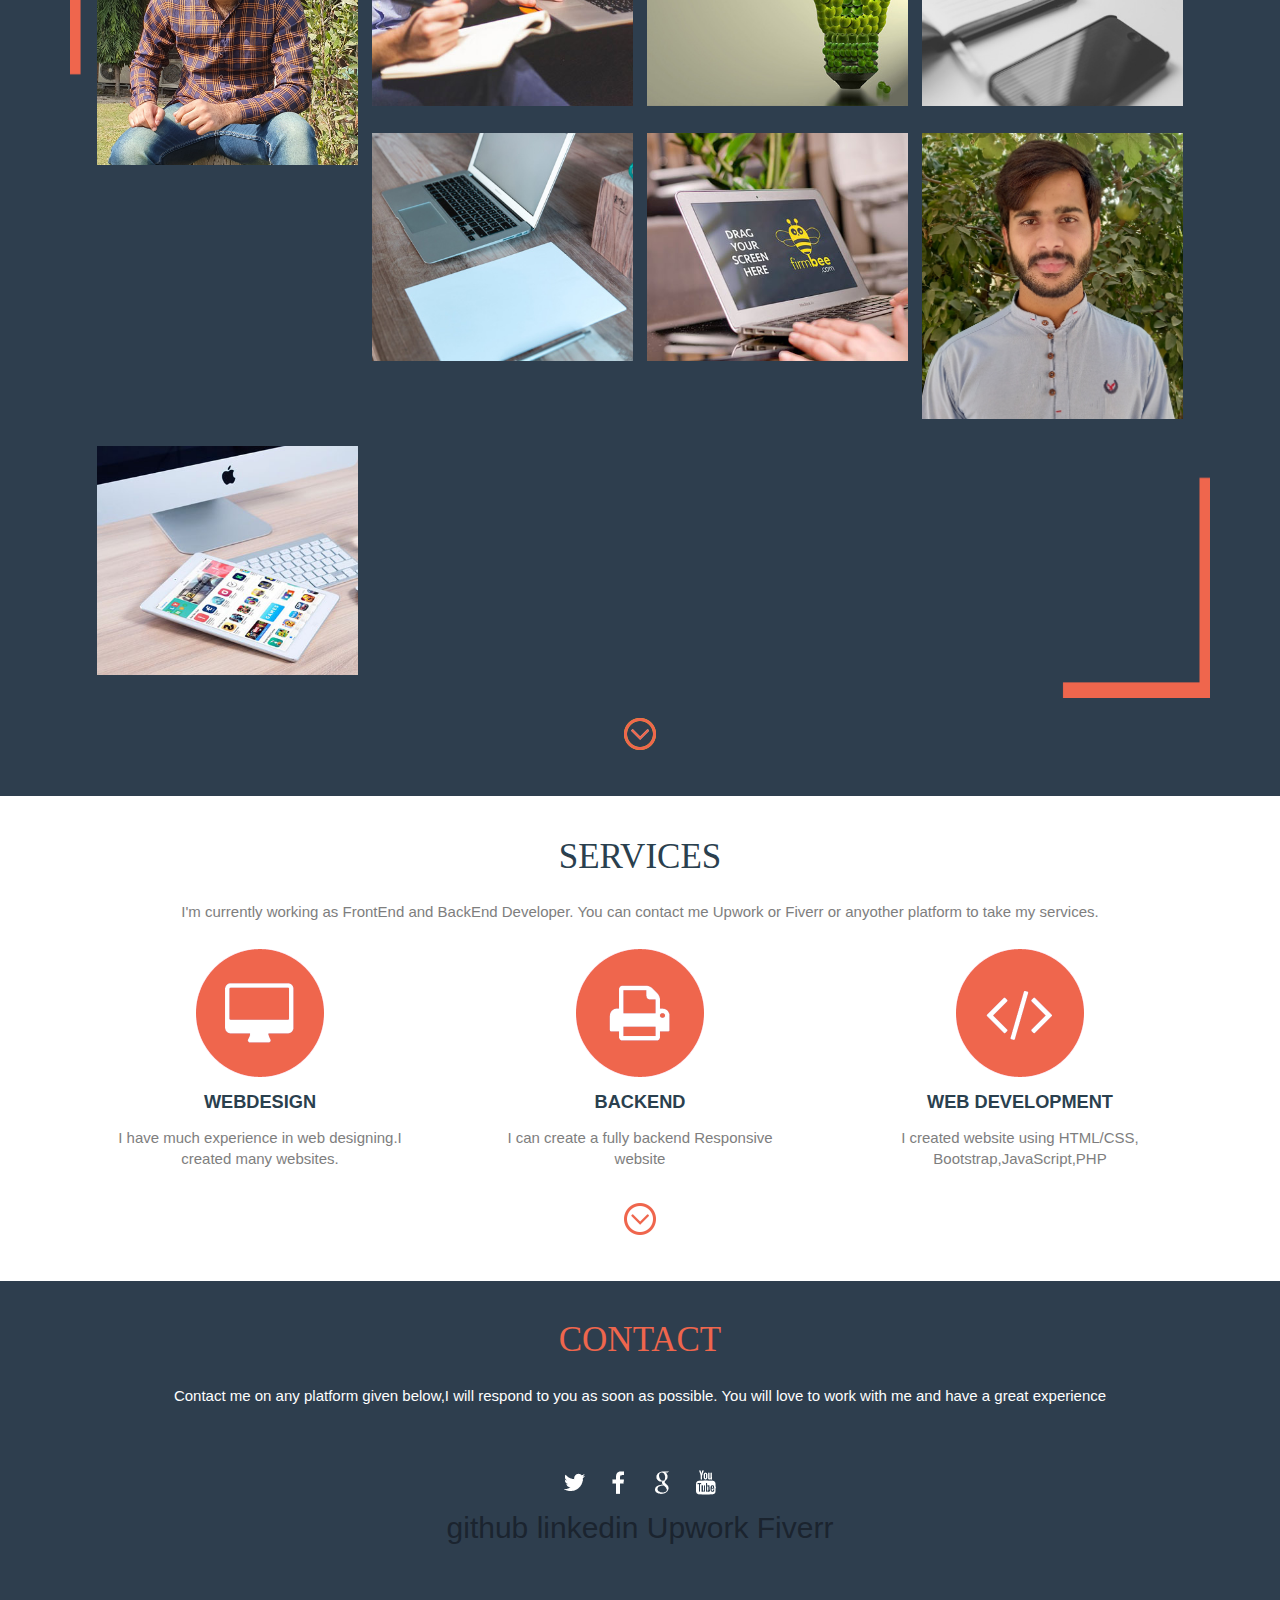
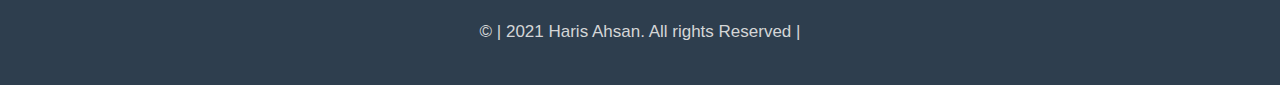
==== commit 5cfd31bb: "Update index.html" ====
--- a/index.html
+++ b/index.html
@@ -40,7 +40,7 @@
 			 	<nav class="cl-effect-5">
 				<li><a class="active" href="index.html"><span data-hover="Home">home</span></a></li>
 				<li><a href="#about" class="scroll"><span data-hover="about">about</span></a></li>
-				<li><a href="#work" class="scroll"><span data-hover="work"><span>Gallery</span></a></li>
+				<li><a href="#work" class="scroll"><span data-hover="work"><span>work</span></a></li>
 				<li><a href="#services" class="scroll"><span data-hover="services">services</span></a></li>
 				<li><a href="#contact" class="scroll"><span data-hover="contact">contact</span></a></li>
 				</nav>
@@ -243,7 +243,7 @@
 	<!-- about-section-ends -->
 	<div class="works-section" id="work" id="work">
 	   <div class="works-header">
-			<h3>gallery</h3>
+			<h3>work</h3>
 		         <!--	
 <p>This is Photoshop's version  of Lorem Ipsum. Proin gravida nibh vel velit auctor aliquet. Aenean sollicitudin,
 lorem quis bibendum auctor, nisi elit consequat ipsum, nec sagittis sem nibh id elit. Duis sed odio sit amet nibh vulputate cursus a sit amet mauris. 
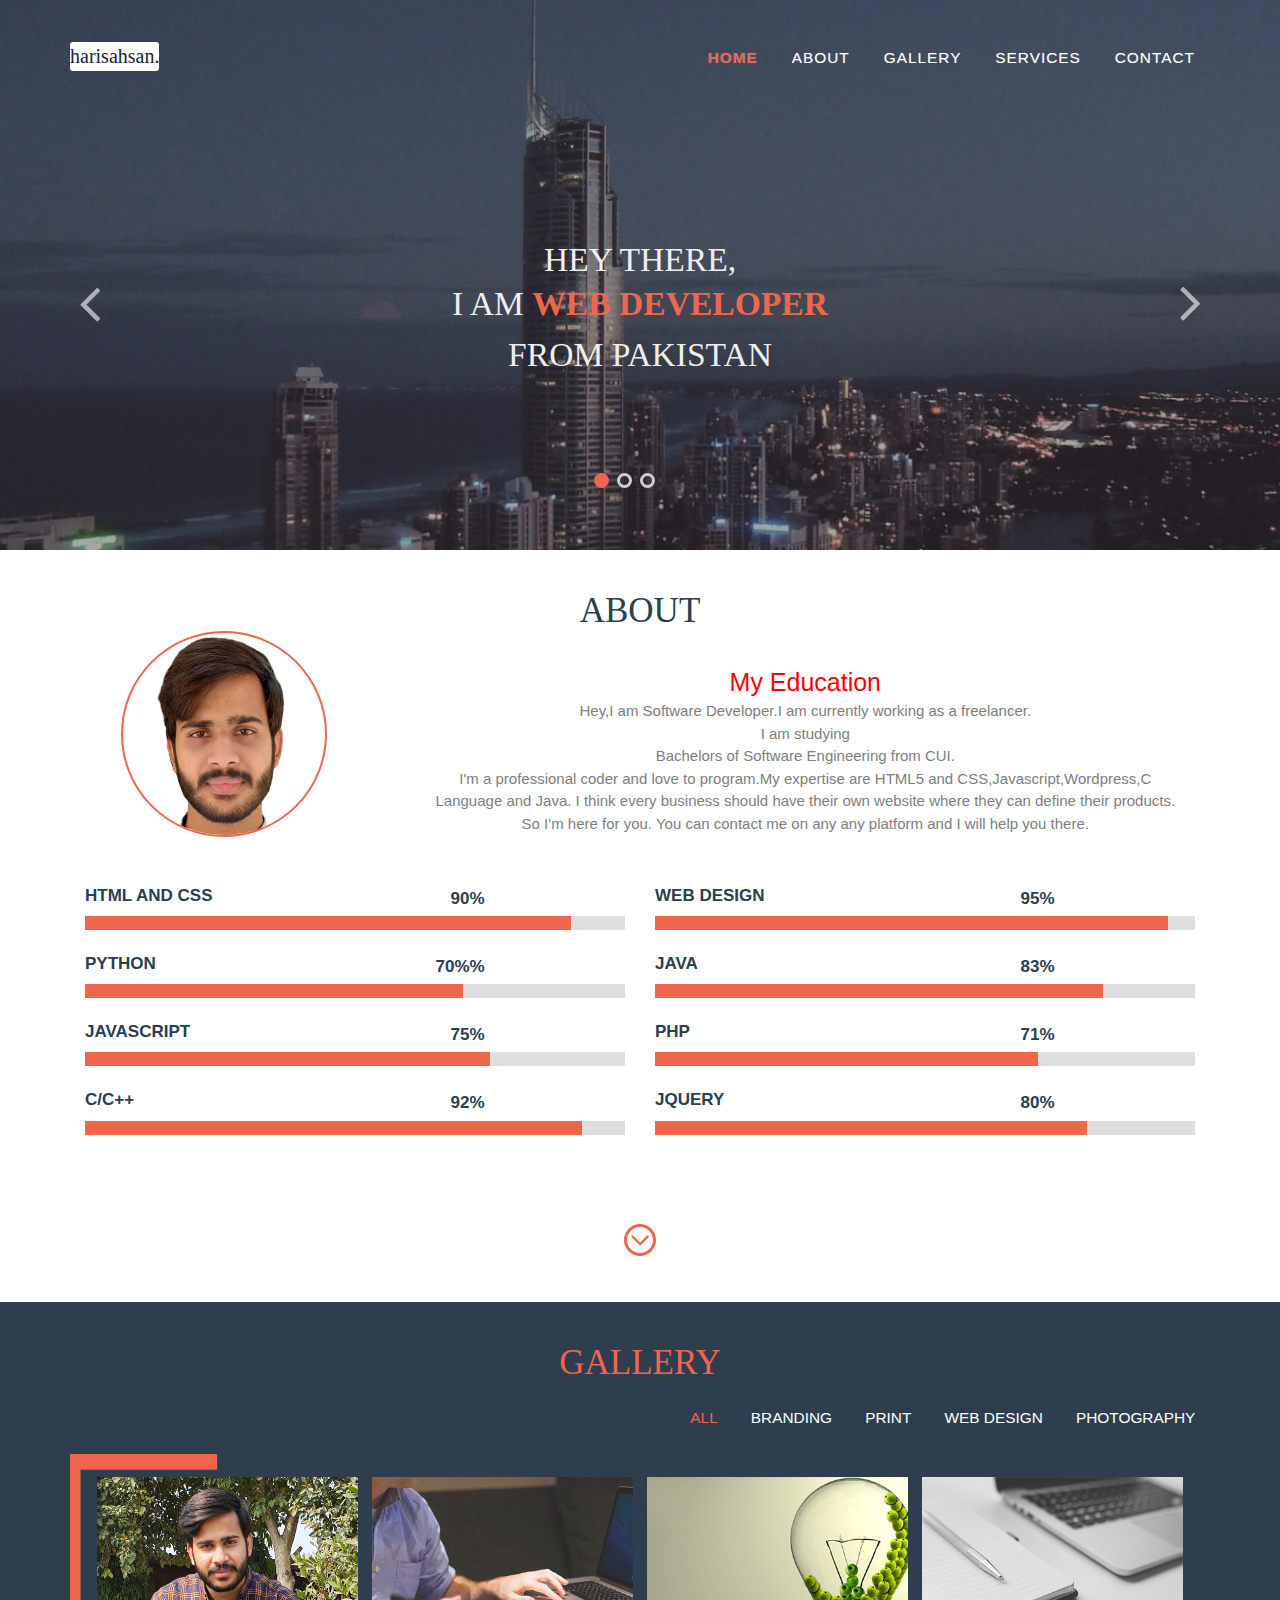
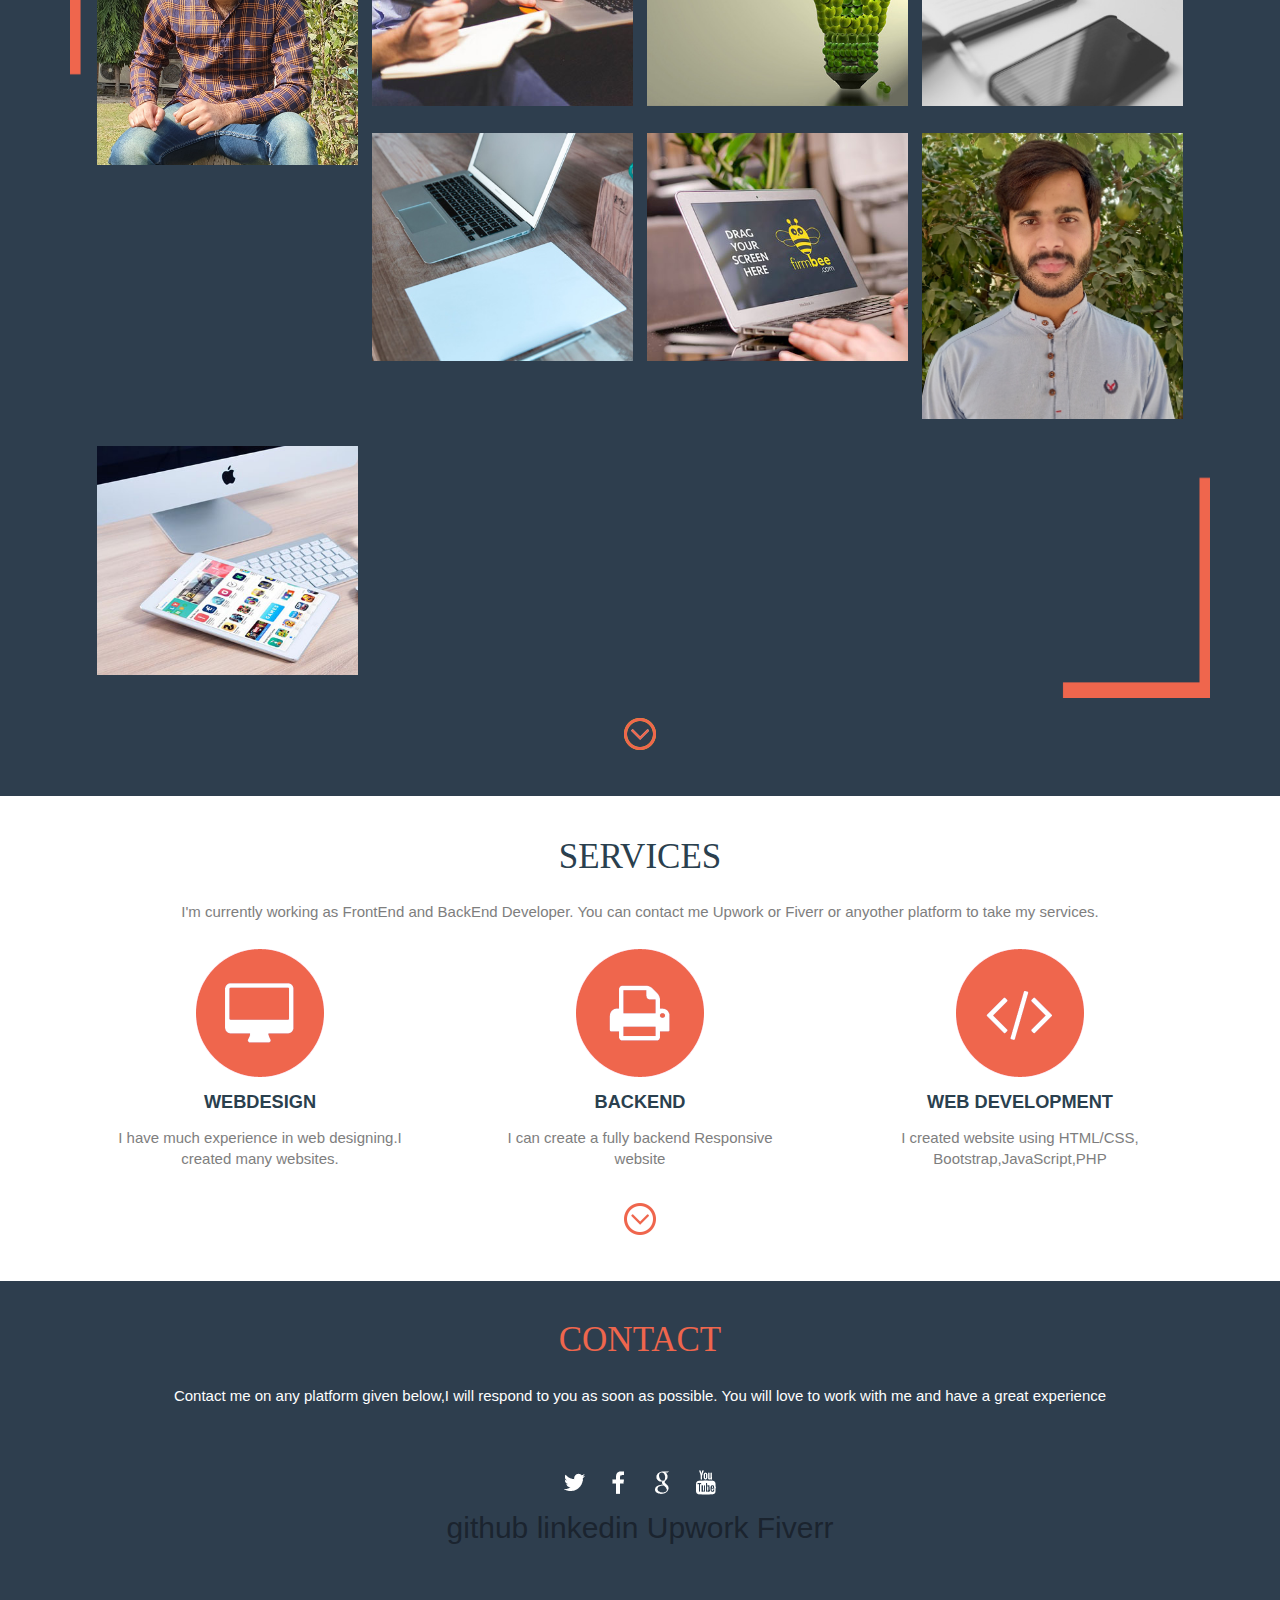
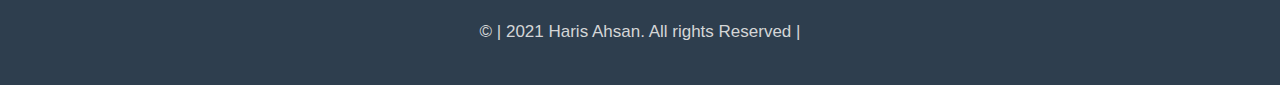
==== commit 706eb263: "Update index.html" ====
--- a/index.html
+++ b/index.html
@@ -40,7 +40,7 @@
 			 	<nav class="cl-effect-5">
 				<li><a class="active" href="index.html"><span data-hover="Home">home</span></a></li>
 				<li><a href="#about" class="scroll"><span data-hover="about">about</span></a></li>
-				<li><a href="#work" class="scroll"><span data-hover="work"><span>work</span></a></li>
+				<li><a href="#work" class="scroll"><span data-hover="gallery"><span>gallery</span></a></li>
 				<li><a href="#services" class="scroll"><span data-hover="services">services</span></a></li>
 				<li><a href="#contact" class="scroll"><span data-hover="contact">contact</span></a></li>
 				</nav>
@@ -243,7 +243,7 @@
 	<!-- about-section-ends -->
 	<div class="works-section" id="work" id="work">
 	   <div class="works-header">
-			<h3>work</h3>
+			<h3>gallery</h3>
 		         <!--	
 <p>This is Photoshop's version  of Lorem Ipsum. Proin gravida nibh vel velit auctor aliquet. Aenean sollicitudin,
 lorem quis bibendum auctor, nisi elit consequat ipsum, nec sagittis sem nibh id elit. Duis sed odio sit amet nibh vulputate cursus a sit amet mauris. 
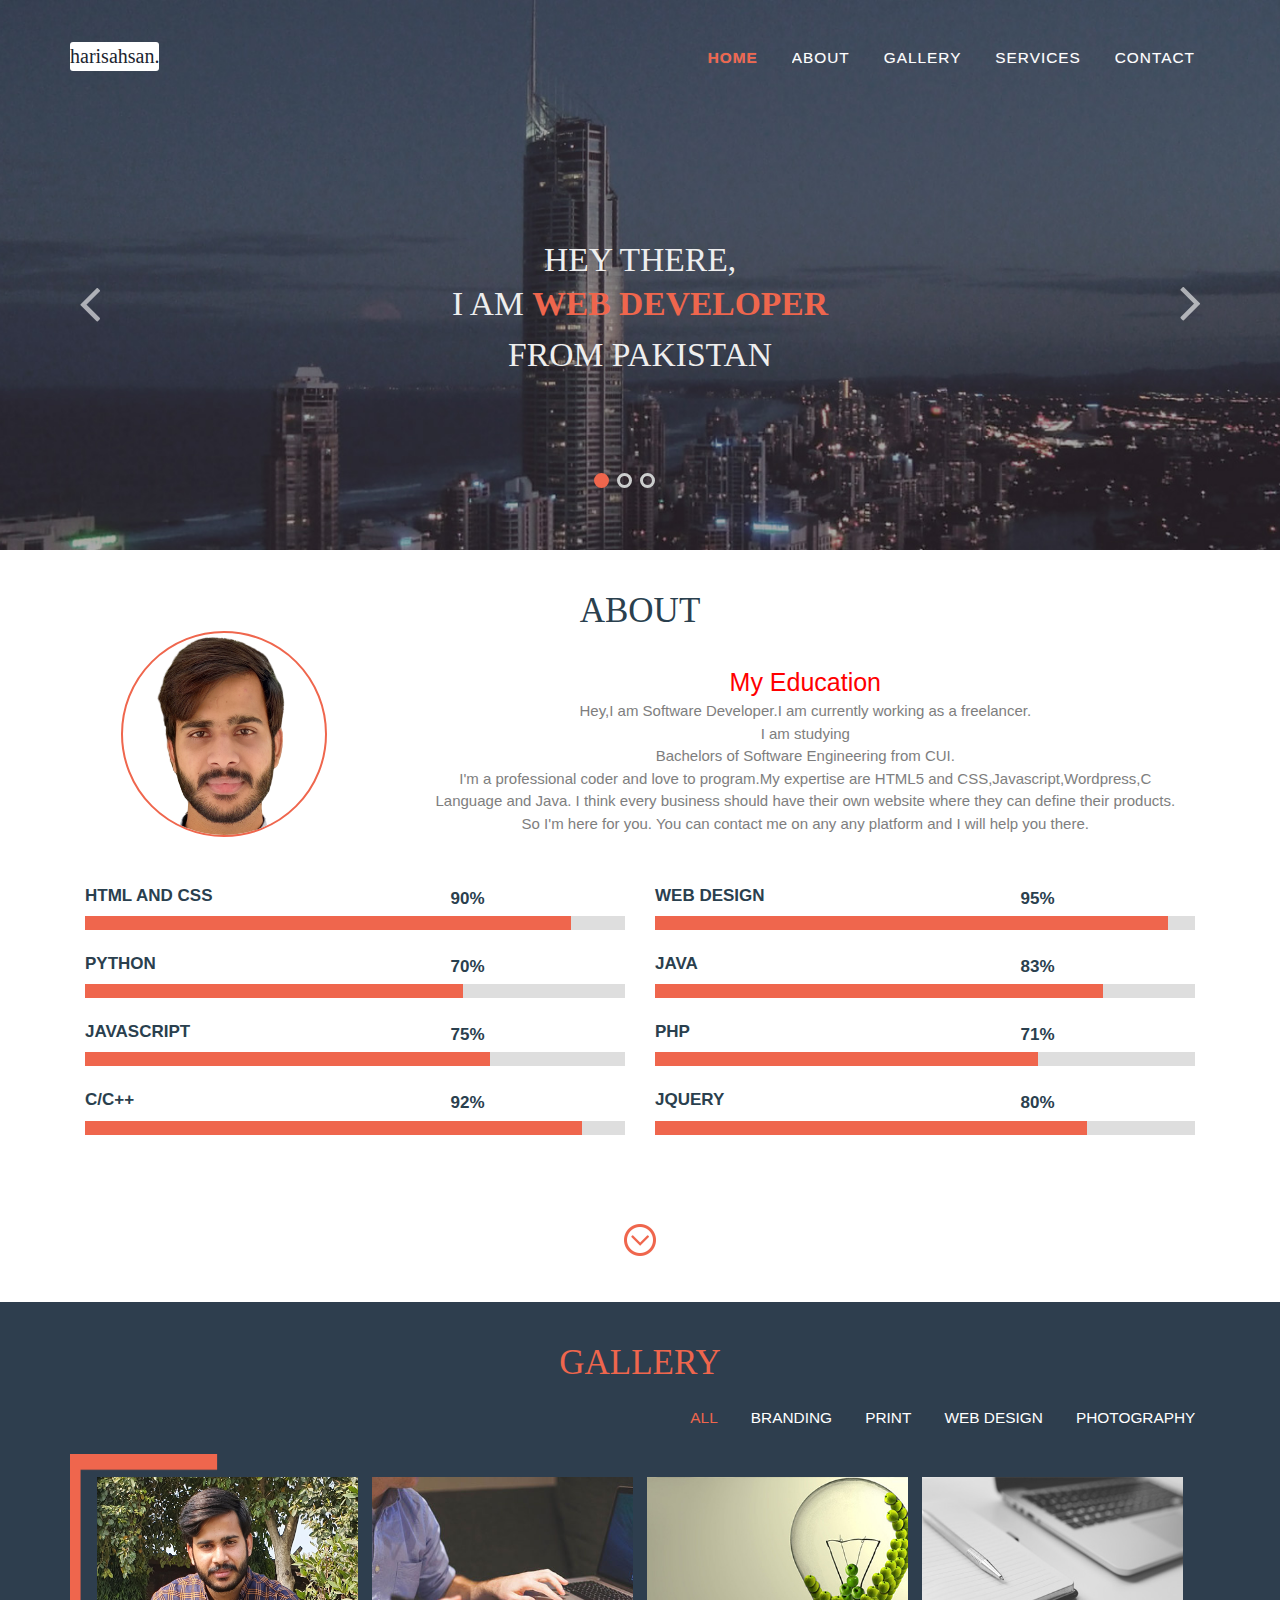
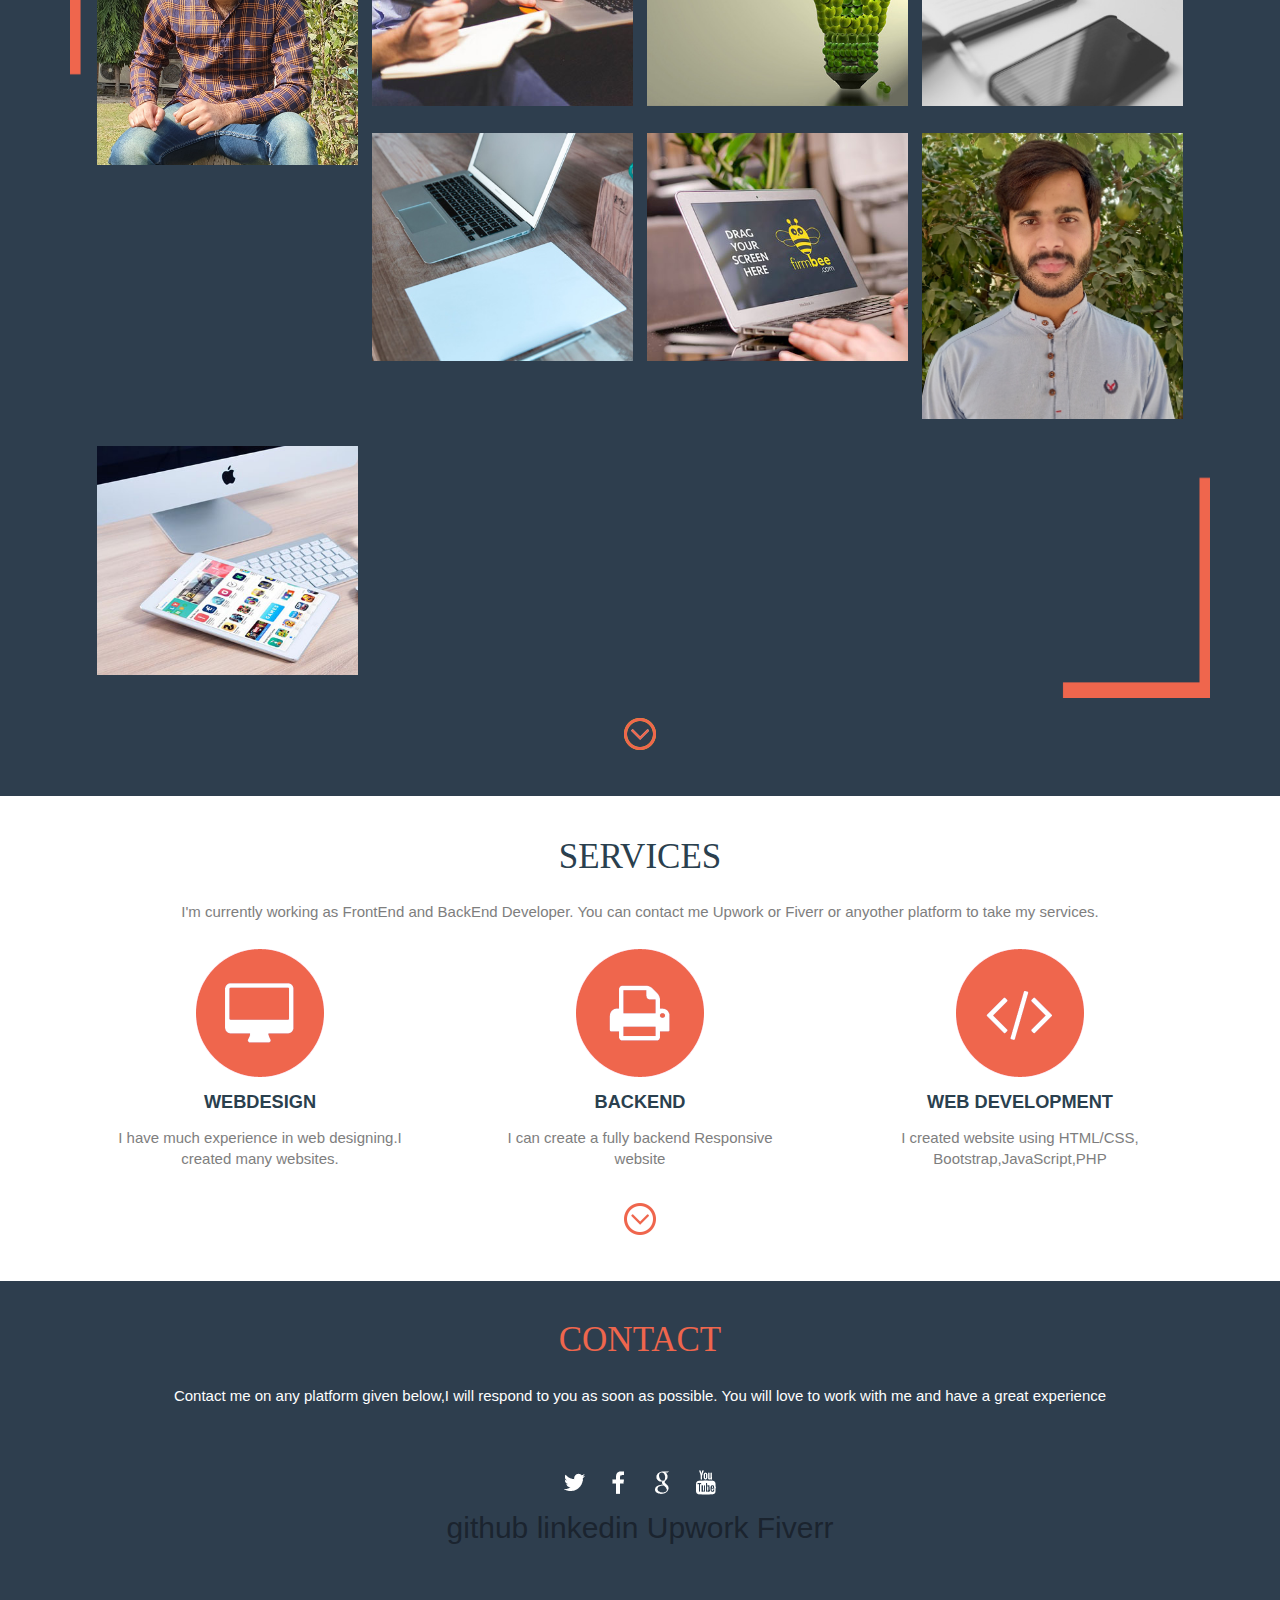
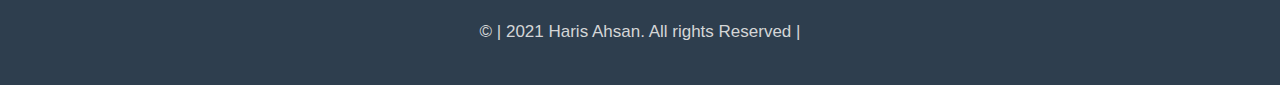
==== commit 0d02565e: "Update index.html" ====
--- a/index.html
+++ b/index.html
@@ -2,13 +2,13 @@
 <!DOCTYPE html>
 <html>
 <head>
+	<meta name="google-site-verification" content="hCCSkP4iLTfc8o_pWzd80zUQkqCmnPCNz-wQFSwzFGs" />
 <title>Haris Ahsan-Tech</title>
 <link rel="shortcut icon" href="images/titleimg.png" />
 
 <meta name="viewport" content="width=device-width, initial-scale=1">
 <meta http-equiv="Content-Type" content="text/html; charset=utf-8" />
-<meta name="keywords" content="Onepage Responsive web template, Bootstrap Web Templates, Flat Web Templates, Android Compatible web template,
-Smartphone Compatible web template, free webdesigns for Nokia, Samsung, LG, SonyEricsson, Motorola web design" />
+<meta name="keywords" content="" />
 <script type="application/x-javascript"> addEventListener("load", function() { setTimeout(hideURLbar, 0); }, false); function hideURLbar(){ window.scrollTo(0,1); } </script>
 <link href="css/bootstrap.css" rel='stylesheet' type='text/css'/>
 <link href="css/style.css" rel="stylesheet" type="text/css" media="all" />	    
@@ -137,7 +137,7 @@
 							<h4>Python</h4>
 						</div>
 						<div class="percentage">
-							<p>70%%</p>
+							<p>70%</p>
 					</div>
 					<div class="clearfix"></div>
 				</div>
